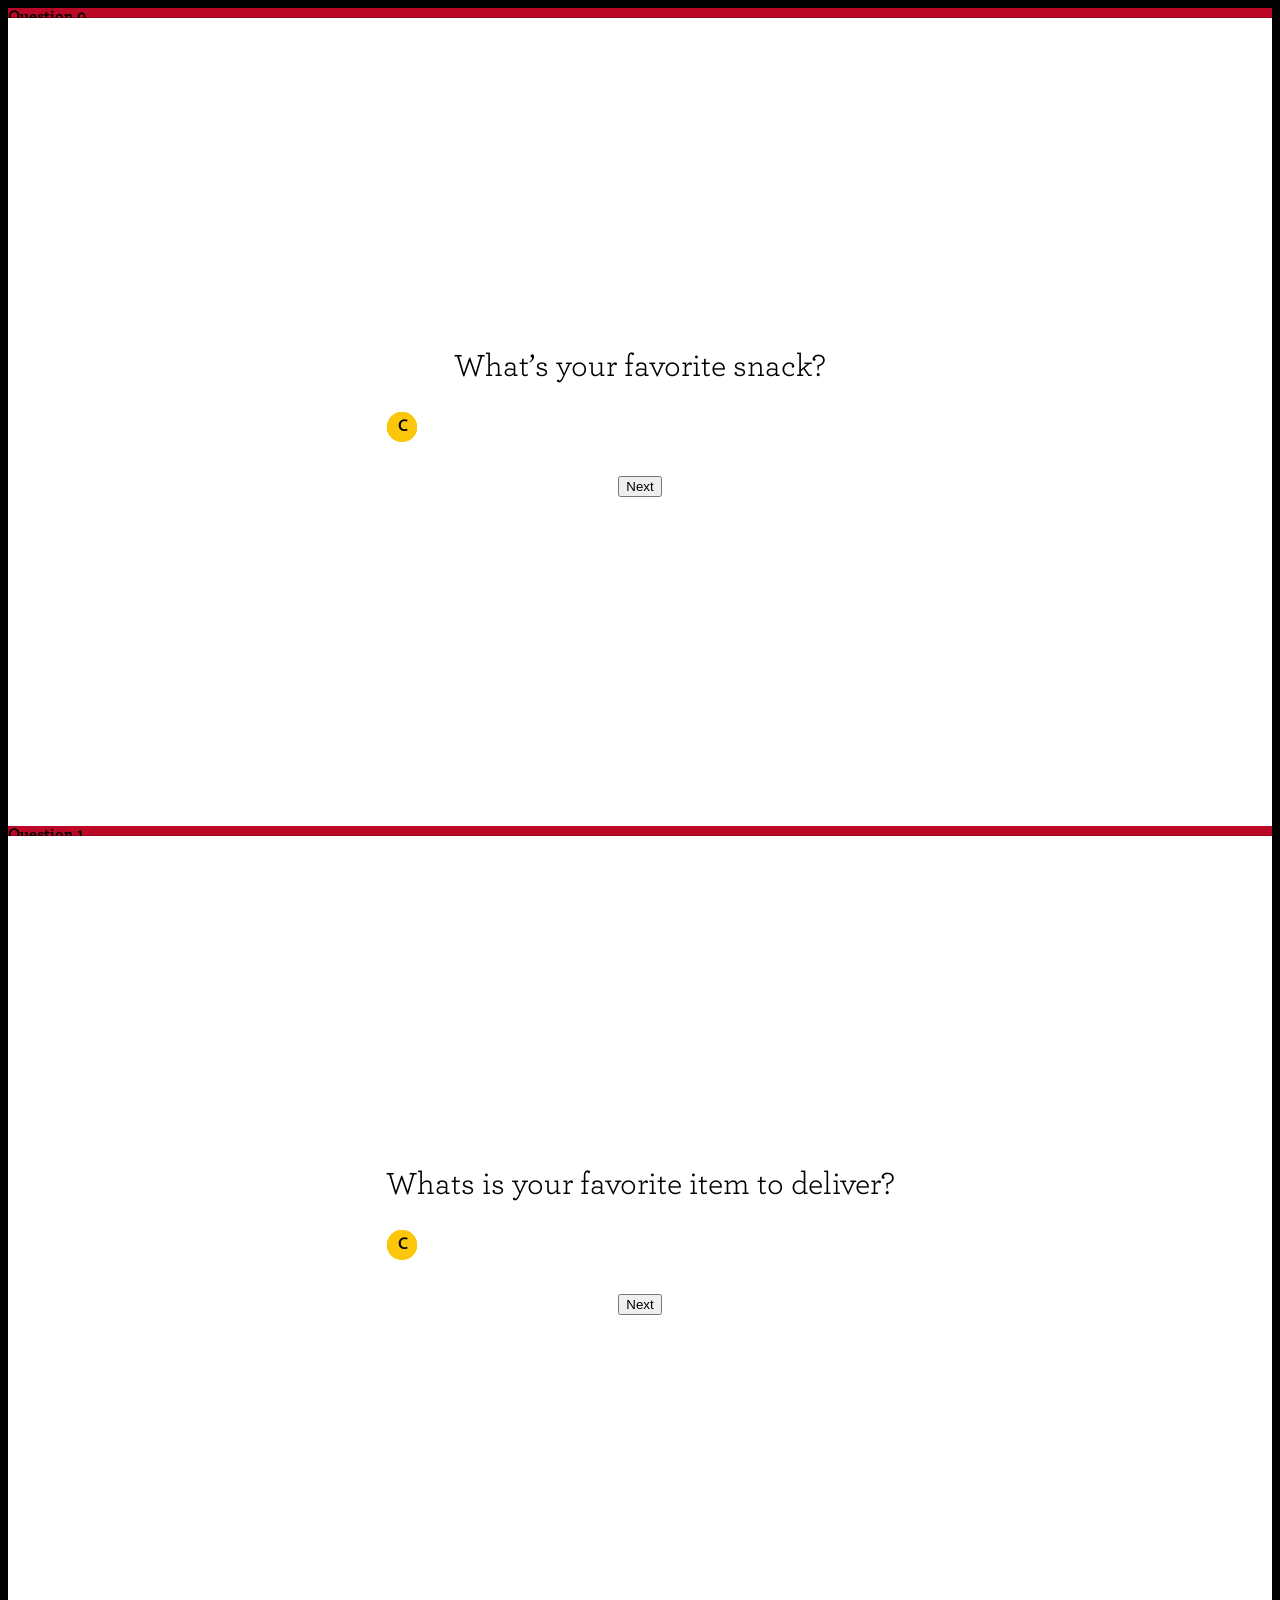
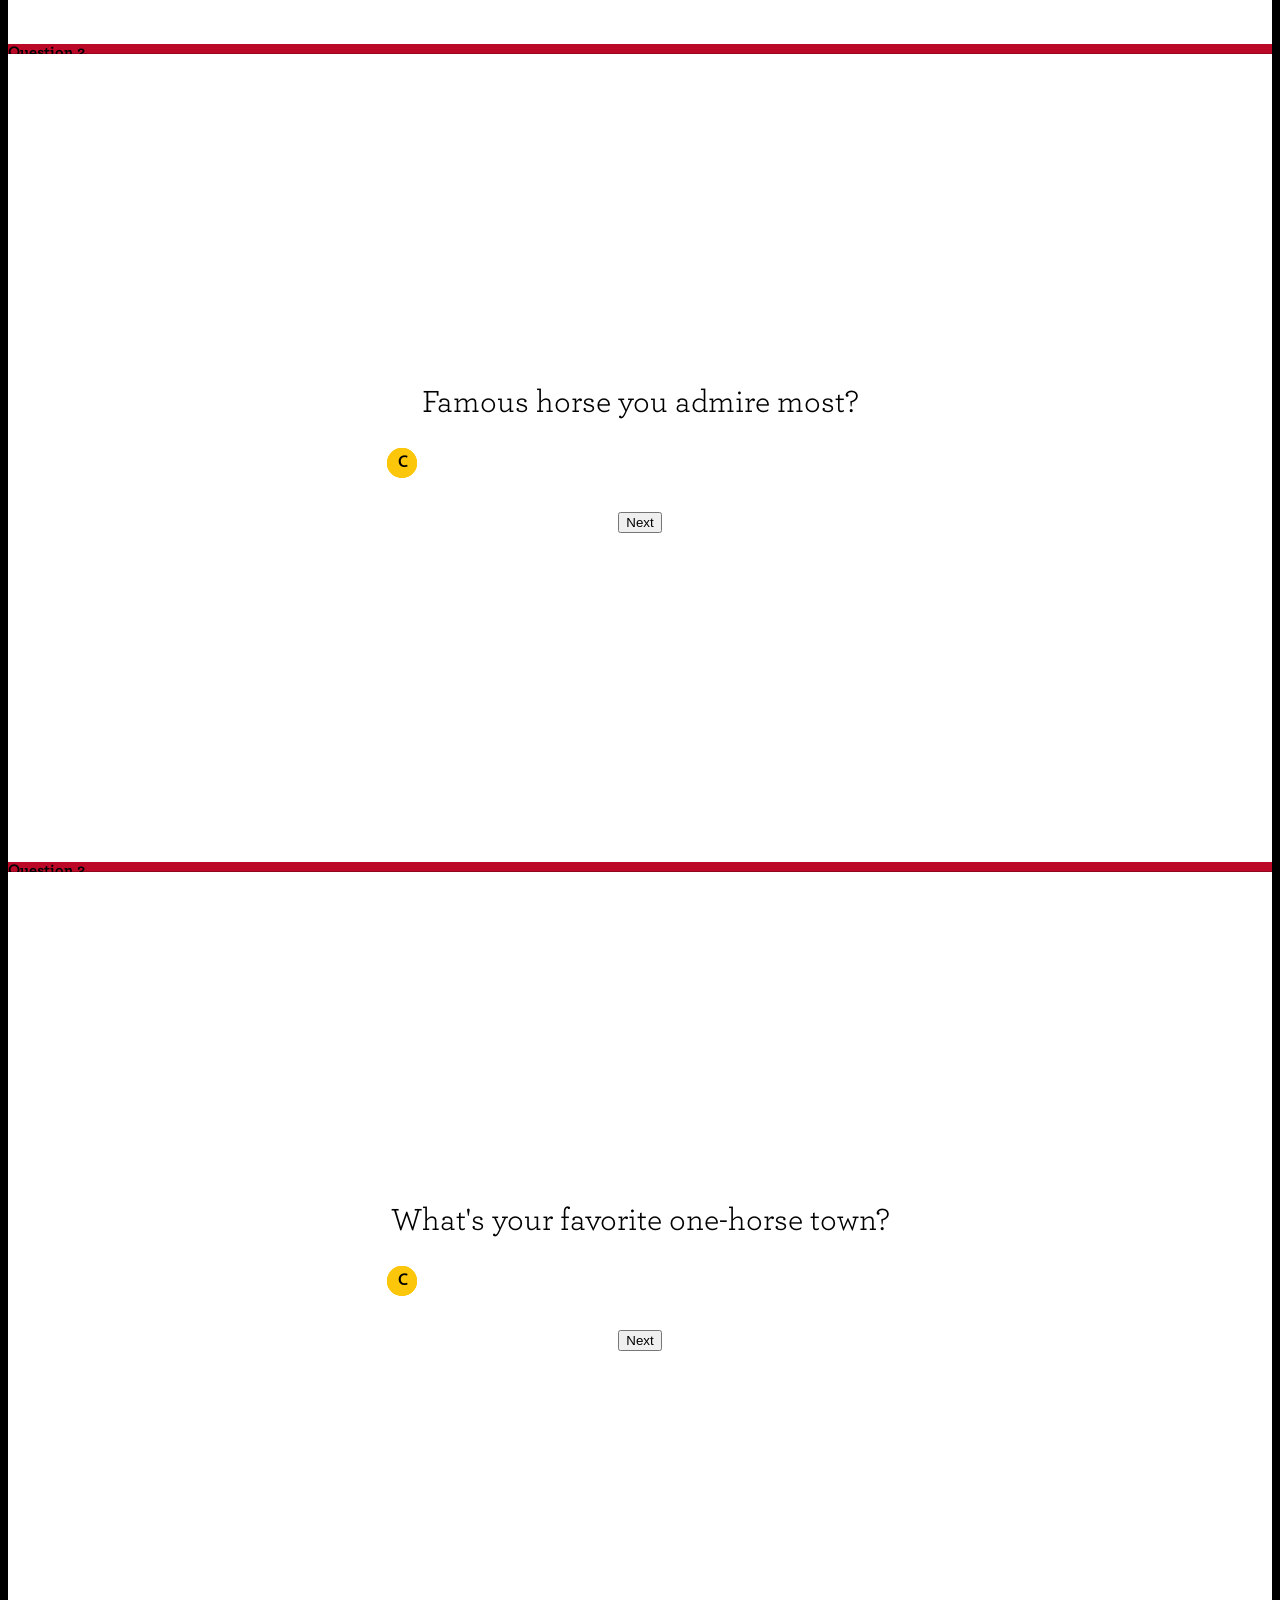
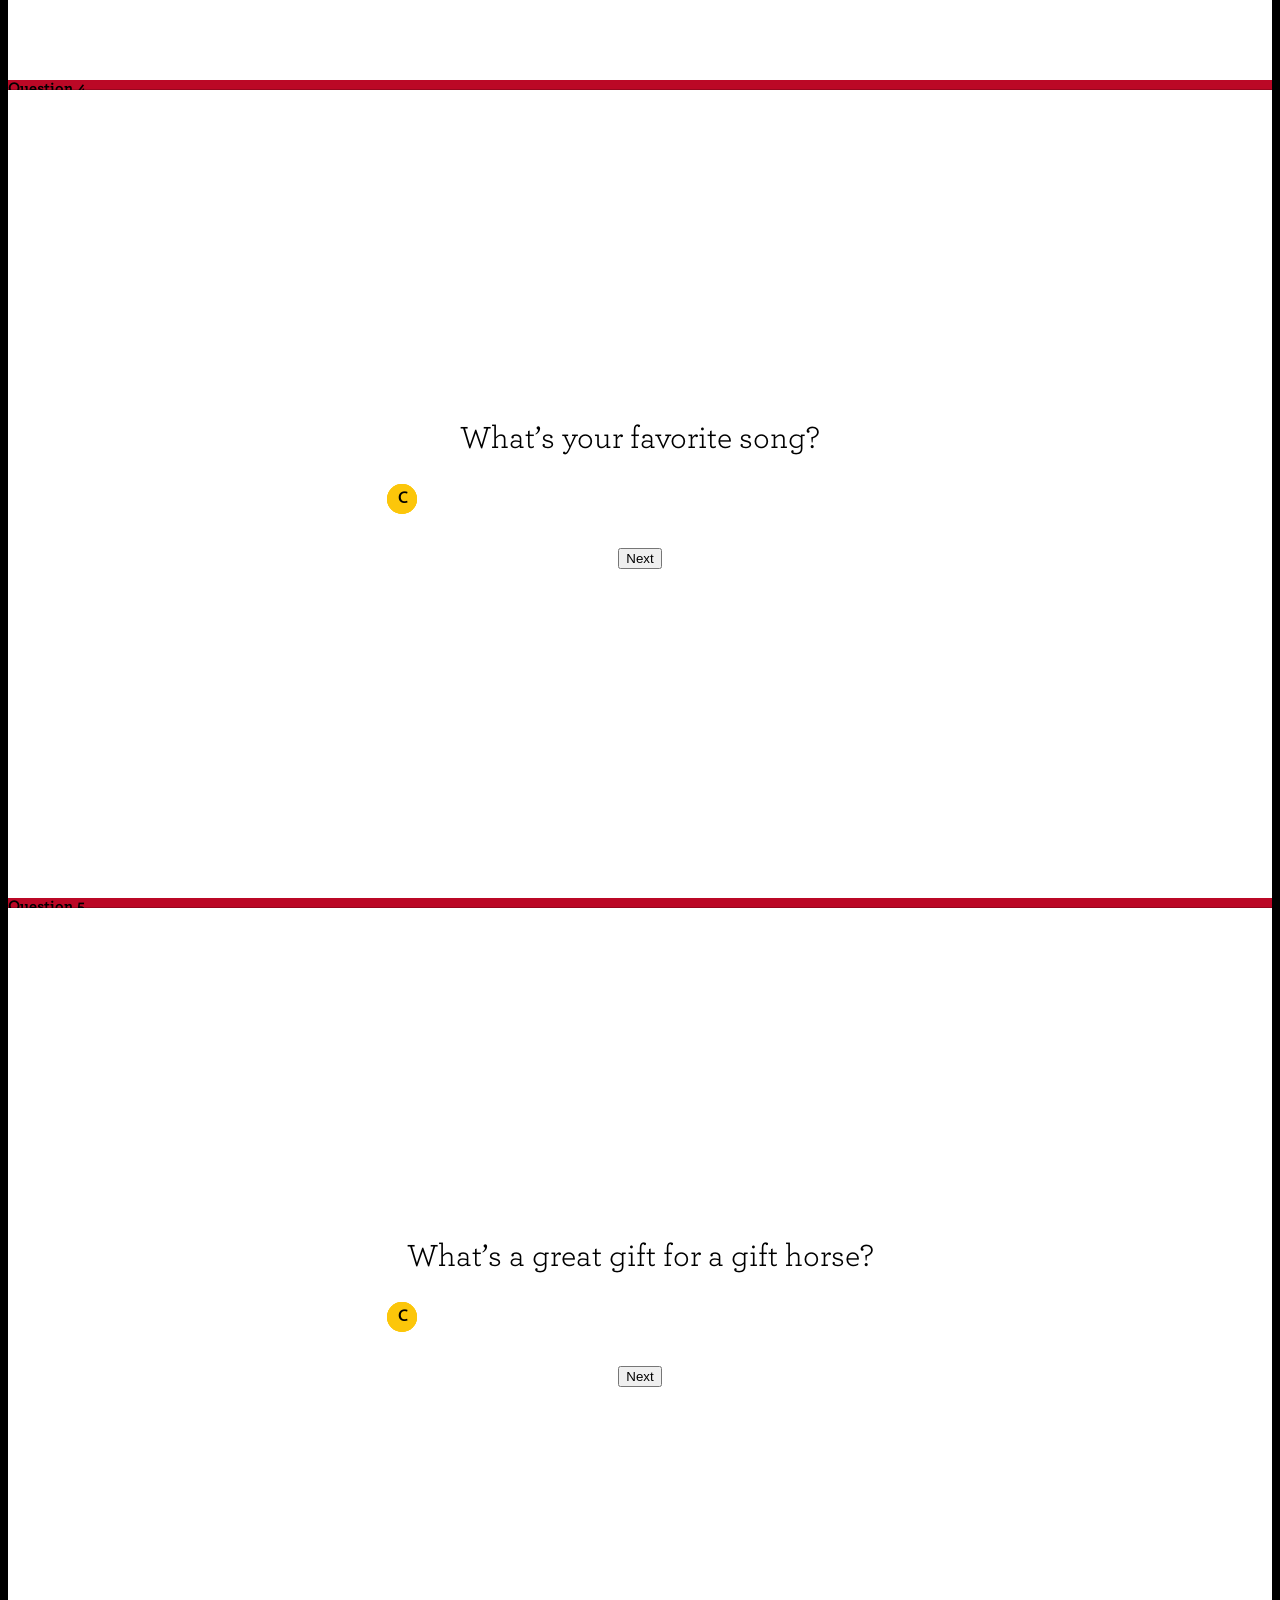
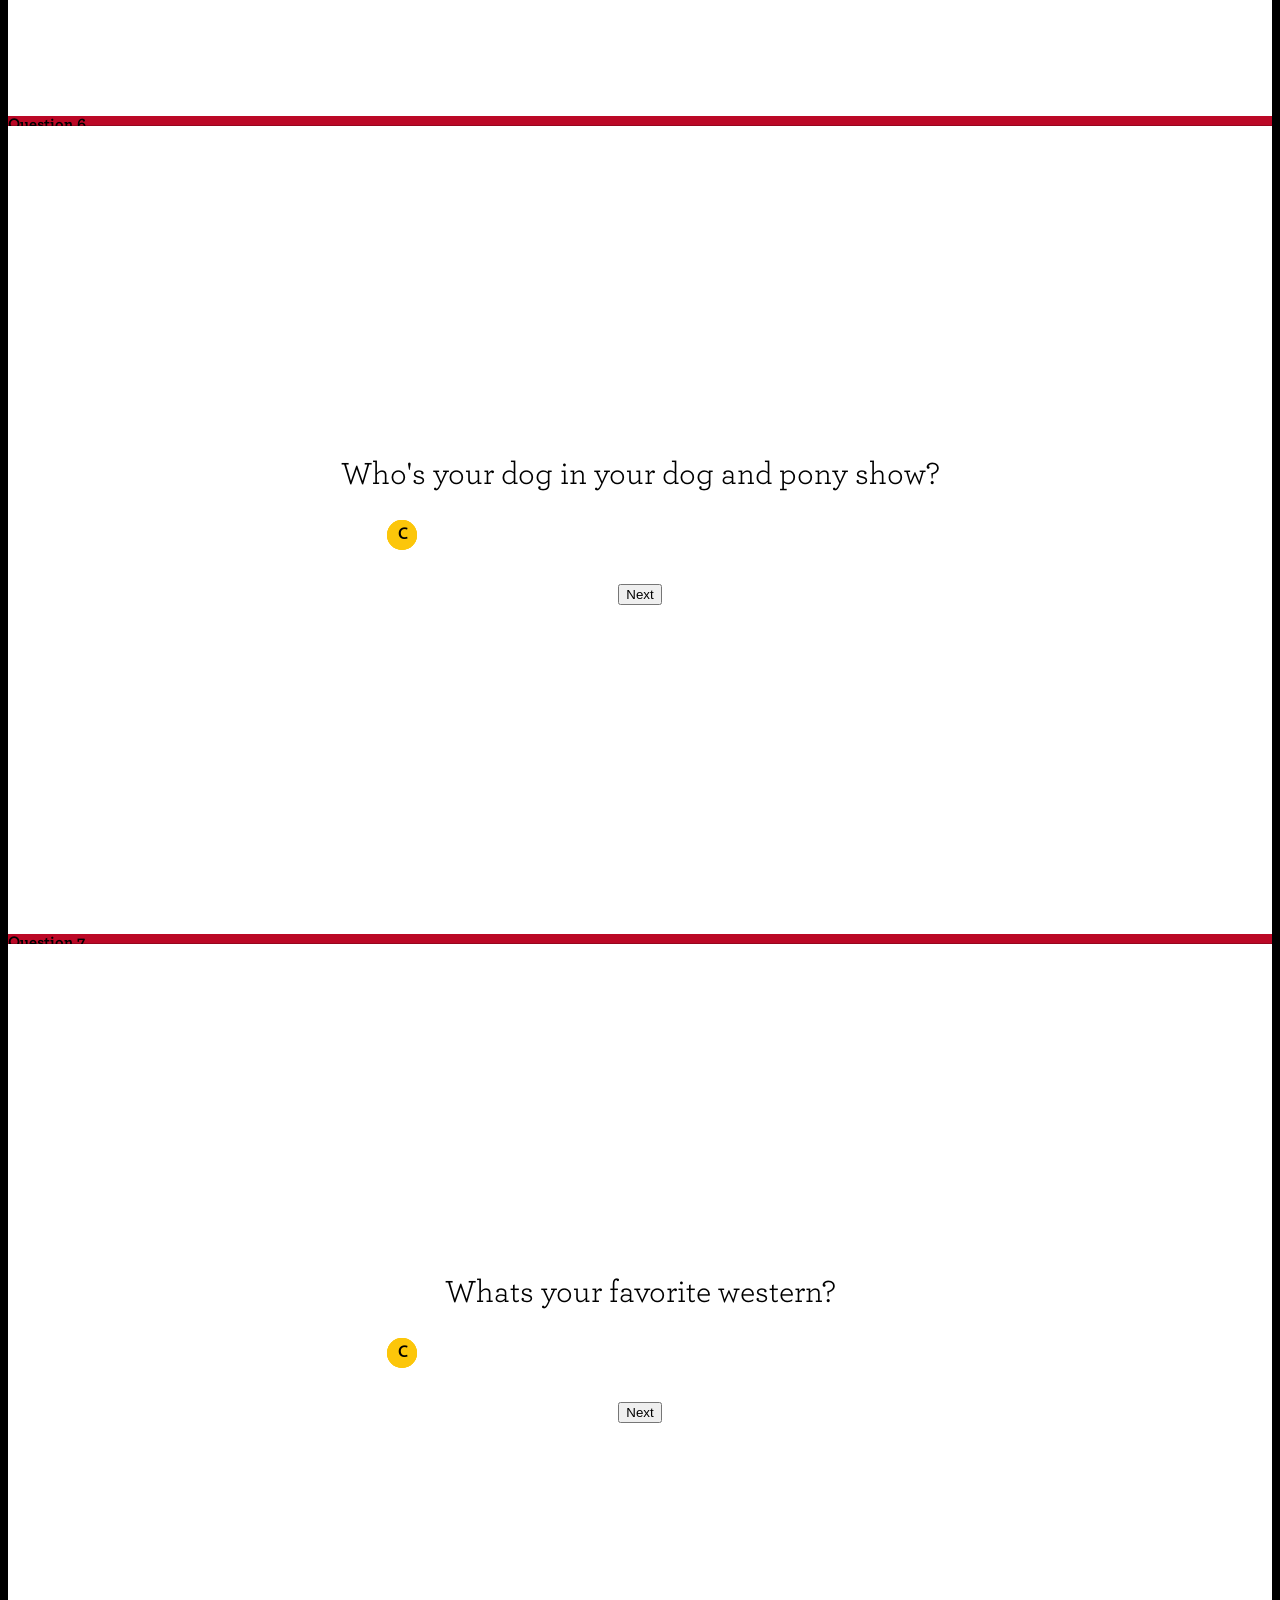
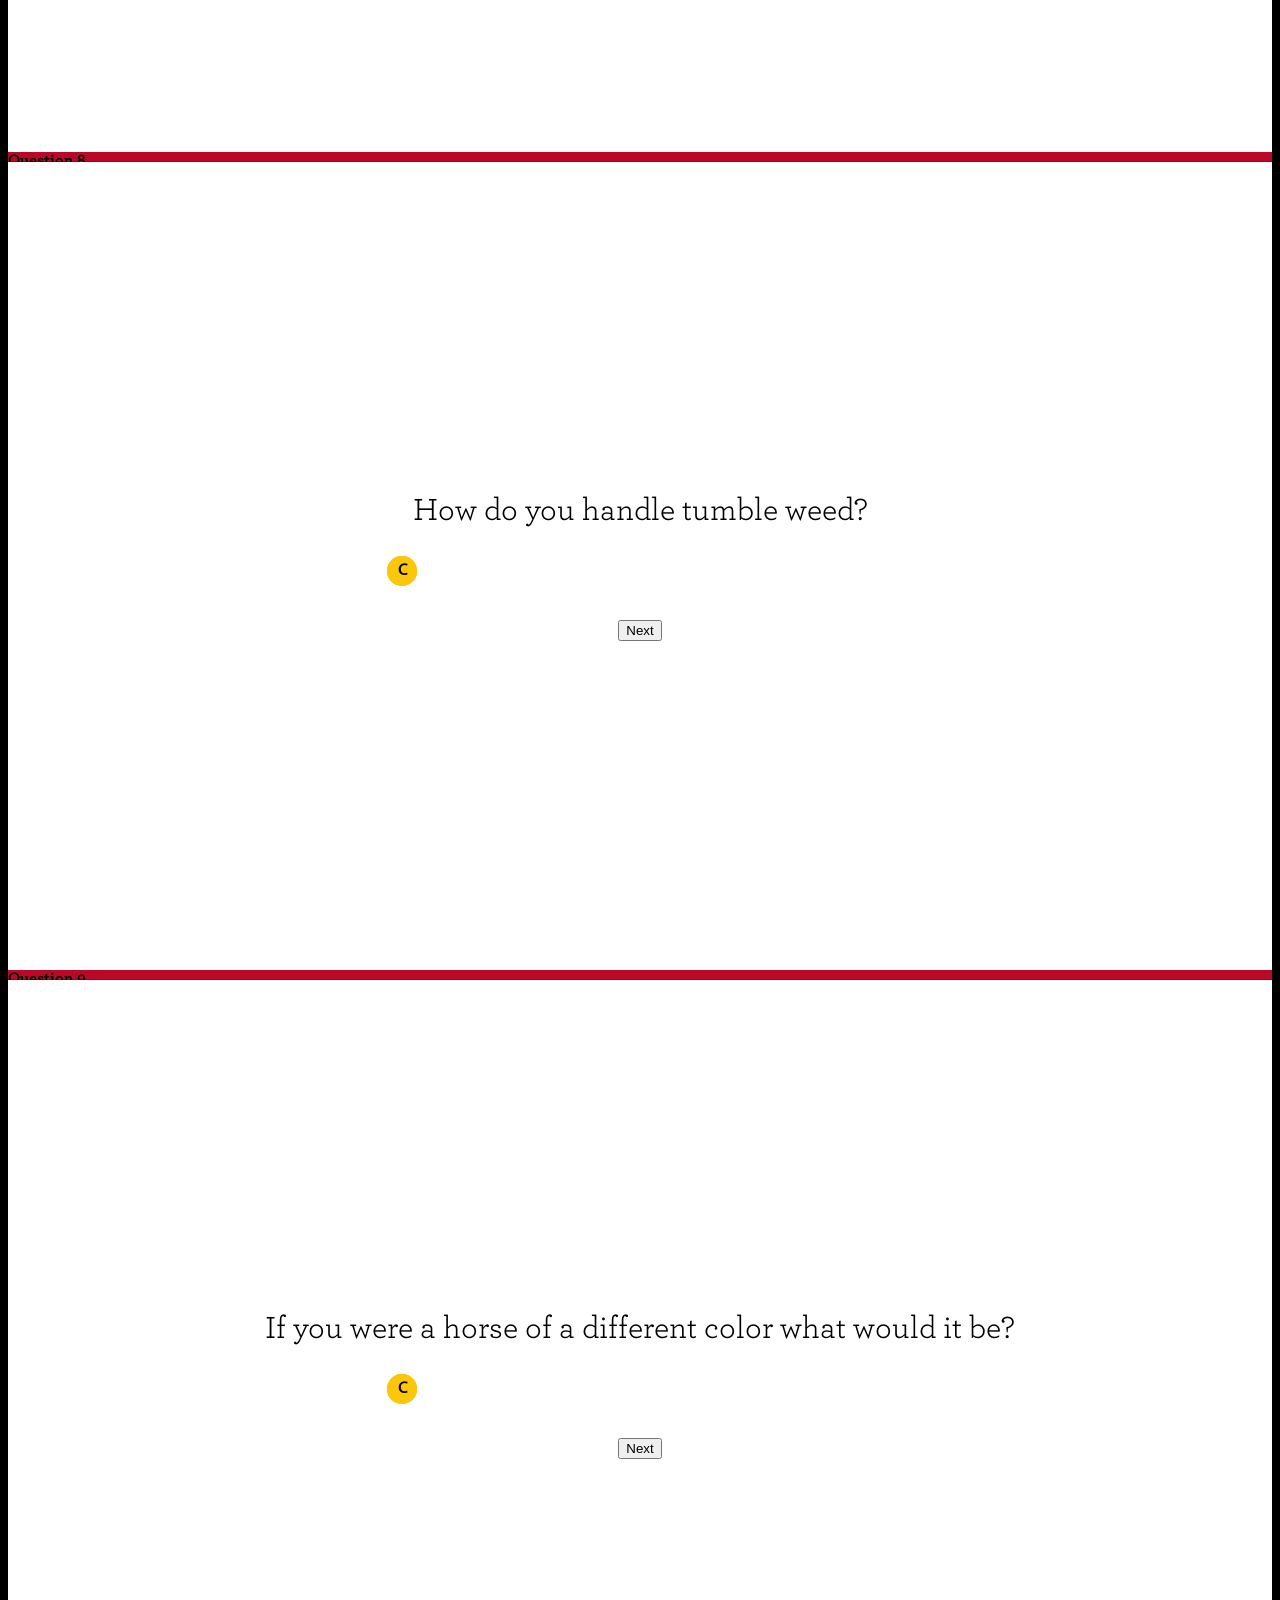
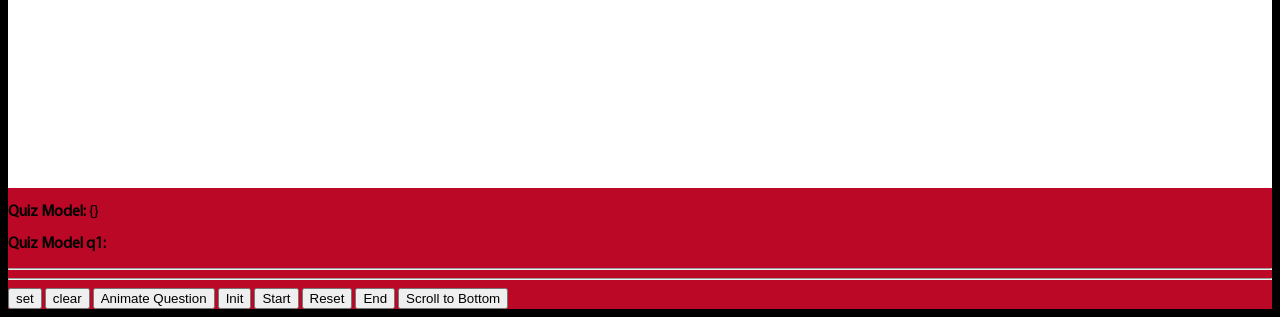
==== src/index.html @ 4809fbfc "initial commit" ====
<!DOCTYPE html>
<html data-ng-app="app">
<head lang="en">
    <meta charset="UTF-8">
    <title>Pony Quiz</title>
    <meta name="viewport" content="width=device-width, initial-scale=1, maximum-scale=1, minimum-scale=1, user-scalable=no" />

    <link rel="stylesheet" href="bower_components/bootstrap/dist/css/bootstrap.css">
    <!-- inject:css -->
    <link rel="stylesheet" href="app/content/css/app.css">
    <link rel="stylesheet" href="bower_components/animate.css/animate.css">
    <link rel="stylesheet" href="app/content/css/site.css">
    <!-- endinject -->
    <style>
    </style>
</head>
<body>



<div id="page-wrap" class="hfeed site">

    <div id="quiz" class="quiz">    

        <app-quiz></app-quiz>

    </div>

    <div class="container">    

        <pony-quiz></pony-quiz>

    </div>
</div>

    <script src="../build/vendor/jquery.js"></script>
    <!-- bower:js -->
    <script src="../build/vendor/bootstrap.js"></script>
    <script src="bower_components/lodash/lodash.js"></script>
    
    <script src="../build/vendor/angular.js"></script>
    
    <script src="http://ajax.googleapis.com/ajax/libs/angularjs/1.3.9/angular-animate.js"></script>
    <script src="../build/vendor/hotkeys.min.js"></script>
    

    <!-- endinject -->

    <!-- Begin: Source JS -->
    <!-- inject:js -->
    <script src="app.js"></script>
    <!-- endinject -->
    <!-- End: Source JS -->

</body>
</html>
---- src/app/content/css/app.css ----
body,
.sans-serif {
    font-family: 'myriad-pro', sans-serif
}

article {
    margin-top: 30px
}

h1,
h2,
h3,
h4,
h5,
blockquote,
.serif {
    font-family: 'Archer A', 'Archer B', serif;
}
 
img.winning-horse-icon {

}

.winning-horse-intro {
    text-transform: uppercase;
    font-family: 'Archer A', 'Archer B', serif;
    font-size: 38px;
    font-weight: 400;
    text-align: center;
    color: #ffffff;
    margin-top: 0;
    margin-bottom: 10px;

}                                   

.winning-horse-name {
    text-transform: uppercase;
    font-family: 'Archer A', 'Archer B', serif;
    font-size: 50px;
    font-weight: 700;
    text-align: center;
    color: #ffffff;
    margin-top: 0;
    margin-bottom: 45px;
}

.winning-horse-bio {
    font-family: 'myriad-pro', sans-serif;
    color: #fff;
    font-size: 18px;
    text-align: center;
    line-height: normal;
    margin-top: 0;
    margin-bottom: 35px;
}

.share-quiz-footer {
    height: 175px;
    width: 100%;
    background-color: #821861;
    padding-top: 40px;
    padding-bottom: 40px;
    margin-top:-10px;

        .btn-restart {
            background-color: #0095C8;
            font-family: 'myriad-pro', sans-serif;
            text-transform: uppercase;
            font-size: 18px;
            text-align: center;
            color: #fff;
            font-weight: 400;
        }
}


img {
    height: auto;
}

a.btn {
    font-family: 'myriad-pro', sans-serif;
    line-height: 1.42857143;
    padding: 5px 15px;
    height: auto;
    margin: 0;
}

.btn {
    margin: 0;
}

.btn:hover,
.btn:focus,
.btn.focus {
    color: #fff;
    text-decoration: none
}

.btn.btn-primary {
    background-color: #bb0826;
    border: 2px solid #fff;
    border-radius: 5px
}

.btn.city-guide-btn {
    border: none;
    font-size: 16px;
    padding: 10px 15px
}

.btn.city-guide-btn:hover {
    background-color: rgba(68, 70, 74, 0.9);
    color: #fff
}

@media screen and (min-width: 992px) {
    .btn.city-guide-btn {
        padding: 15px 20px;
        font-size: 20px
    }
}

.btn.city-guide-btn.lite {
    font-weight: normal !important
}

.offsite:after {
    display: inline-block;
    content: "";
    width: 16px;
    height: 16px;
    background: url("../img/icon-offsite-blue.svg") center center no-repeat;
    margin-left: 5px
}

.dont-break-out {
    overflow-wrap: break-word;
    word-wrap: break-word;
    -ms-word-break: break-all;
    word-break: break-all;
    word-break: break-word;
    -ms-hyphens: auto;
    -moz-hyphens: auto;
    -webkit-hyphens: auto;
    hyphens: auto
}

.margin-top {
    margin-top: 15px
}

.quiz-bar {
    background-color: #fcc60a;
    display: none
}

.quiz-bar .or {
    margin-left: 5px;
    margin-right: 5px
}

@media screen and (min-width: 768px) {
    .quiz-bar {
        display: block;
    }
}

.quiz-bar.activist {
    background-color: #00698c
}

.quiz-bar.activist .quiz-btn-copy h2 {
    color: #fff
}

.quiz-bar.activist p {
    margin-bottom: 0
}

.quiz-bar.activist .or {
    color: #fff
}

.quiz-bar.activist .quiz-btn-cta .show-results {
    background-color: transparent
}

.quiz-bar.activist .quiz-btn-cta .take-quiz {
    background-color: #fff;
    color: #00698c
}

.quiz-bar.creative {
    background-color: #007337
}

.quiz-bar.creative .quiz-btn-copy h2 {
    color: #fff
}

.quiz-bar.creative p {
    margin-bottom: 0
}

.quiz-bar.creative .or {
    color: #fff
}

.quiz-bar.creative .quiz-btn-cta .show-results {
    background-color: transparent
}

.quiz-bar.creative .quiz-btn-cta .take-quiz {
    background-color: #fff;
    color: #007337
}

.quiz-bar.thinker {
    background-color: #CE4C00
}

.quiz-bar.thinker .quiz-btn-copy h2 {
    color: #fff
}

.quiz-bar.thinker p {
    margin-bottom: 0
}

.quiz-bar.thinker .or {
    color: #fff
}

.quiz-bar.thinker .quiz-btn-cta .show-results {
    background-color: transparent
}

.quiz-bar.thinker .quiz-btn-cta .take-quiz {
    background-color: #fff;
    color: #CE4C00
}

.quiz-bar.risk-taker {
    background-color: #ae2573
}

.quiz-bar.risk-taker .quiz-btn-copy h2 {
    color: #fff
}

.quiz-bar.risk-taker p {
    margin-bottom: 0
}

.quiz-bar.risk-taker .or {
    color: #fff
}

.quiz-bar.risk-taker .quiz-btn-cta .show-results {
    background-color: transparent
}

.quiz-bar.risk-taker .quiz-btn-cta .take-quiz {
    background-color: #fff;
    color: #ae2573
}

.quiz-btn-copy,
.quiz-btn-right {
    padding-left: 15px;
    padding-right: 15px;
    position: relative;
    min-height: 1px
}

@media screen and (min-width: 768px) {
    .quiz-btn-copy,
    .quiz-btn-right {
        float: left;
        width: auto
    }
}

.quiz-btn-right {
    text-align: right
}

@media screen and (min-width: 768px) {
    .quiz-btn-right {
        float: right
    }
}

.quiz-btn-copy h2 {
    font-size: 18px;
    line-height: 18px;
    font-weight: normal;
    color: #bb0826;
    margin: 10px 0;
    text-align: center;
    font-family: 'Myriad Pro', 'Arial', sans-serif
}

@media screen and (min-width: 768px) {
    .quiz-btn-copy h2 {
        text-align: left;
        margin-top: 20px
    }
}

@media screen and (min-width: 992px) {
    .quiz-btn-copy h2 {
        font-size: 22px;
        line-height: 35px;
        margin-top: 10px
    }
}

.quiz-bar .quiz-btn-right .quiz-btn-cta {
    height: 36px;
    padding-top: 0;
    display: block
}

@media screen and (min-width: 768px) {
    .quiz-bar .quiz-btn-right .quiz-btn-cta {
        margin-top: 12px;
        margin-bottom: 8px;
        padding-top: 4px
    }
}

.quiz-bar .quiz-btn-right .quiz-btn-cta.btn:active,
.quiz-bar .quiz-btn-right .quiz-btn-cta.btn.active {
    box-shadow: none !important
}

.quiz-bar .quiz-btn-right .quiz-btn-cta a {
    height: 30px;
    margin-top: 12px;
    font-size: 15px;
    padding: 8px 20px 6px 20px;
    background-color: #bb0826;
    color: #ffffff;
    font-weight: 400;
    border: 2px solid #ffffff;
    font-family: 'Myriad Pro', 'Arial', sans-serif;
    border-radius: 6px;
    margin-top: 0;
    margin-bottom: 15px
}

.quiz-bar .quiz-btn-right .quiz-btn-cta a:hover {
    color: #ffffff;
    background-color: #bb0826
}

.quiz-bar.thinker .quiz-btn-cta a:hover,
.quiz-bar.creative .quiz-btn-cta a:hover,
.quiz-bar.risk-taker .quiz-btn-cta a:hover,
.quiz-bar.activist .quiz-btn-cta a:hover {
    color: #000000;
    background-color: #fcc60a
}

.dropdown-toggle span.caret::before {
    content: "\f107"
}

.dropdown-toggle span.caret {
    display: inline-block;
    font: normal normal normal 14px/1 FontAwesome;
    font-size: inherit;
    text-rendering: auto;
    -webkit-font-smoothing: antialiased;
    -moz-osx-font-smoothing: grayscale;
    font-size: 24px;
    line-height: 0;
    margin-left: 2px;
    margin-right: 10px;
    position: relative;
    top: -3px;
    font-weight: 100;
    border: none
}

.admin-bar header.sticky {
    margin-top: 30px
}

.navbar-bright {
    z-index: 1;
    width: 100%;
    border: none;
    border-bottom: 1px solid rgba(0, 0, 0, 0.125);
    margin-bottom: 0;
    border-radius: 0
}

@media screen and (min-width: 768px) {
    .navbar-bright {
        height: 82px
    }
}

.navbar-bright ul li,
.navbar-bright ol li {
    margin: 0
}

.navbar-bright .dropdown-menu {
    min-width: 250px;
    color: #bb0826;
    padding: 0;
    right: 0;
    left: auto
}

@media screen and (min-width: 768px) {
    .navbar-bright .dropdown-menu {
        background-color: rgba(255, 255, 255, 0.8)
    }
}

.navbar-bright .dropdown-menu li a {
    background-color: rgba(200, 200, 200, 0.5);
    font-size: 16px;
    padding: 15px !important
}

@media screen and (min-width: 768px) {
    .navbar-bright .dropdown-menu li a {
        background-color: transparent
    }
}

.navbar-bright .dropdown-menu .input-group {
    width: 100%
}

.navbar-bright .dropdown-menu .input-group .form-control {
    border: none
}

.navbar-bright .dropdown-menu .btn {
    height: 34px;
    margin: 0;
    padding: 8px 9px;
    background-color: #bb0826
}

.navbar-bright .dropdown-menu .btn:hover {
    background-color: #CF0729;
    margin: 0
}

@media screen and (min-width: 768px) {
    .navbar-bright a {
        background-color: rgba(255, 255, 255, 0.8);
        background: none
    }
}

@media screen and (min-width: 768px) {
    .navbar-bright .active a,
    .navbar-bright .current-menu-parent a.dropdown-toggle {
        background-color: #F0F0F0
    }
}

.navbar-bright a.navbar-brand {
    background: none;
    height: auto
}

.navbar-bright .input-group-btn:last-child .btn,
.navbar-bright .input-group-btn:last-child .btn-group {
    margin-left: -1px;
    height: 34px;
    margin: 0
}

.navbar-bright .navbar-toggle {
    border: 1px solid rgba(0, 0, 0, 0.125)
}

.navbar-bright .navbar-toggle .icon-bar {
    background-color: #bb0826
}

.navbar-bright .navbar-collapse {
    position: relative;
    text-align: right;
    background-color: rgba(225, 225, 225, 0.5)
}

@media screen and (min-width: 768px) {
    .navbar-bright .navbar-collapse {
        background-color: transparent;
        position: static
    }
}

.navbar-bright .navbar-collapse .navbar-nav {
    margin: 0 -15px 0 -15px
}

@media screen and (min-width: 768px) {
    .navbar-bright .navbar-collapse .navbar-nav {
        margin: 0
    }
}

@media screen and (min-width: 768px) {
    .navbar-bright .navbar-nav>li .active a {
        background-color: #F0F0F0
    }
    .navbar-bright .navbar-nav>li.open>a {
        background-color: #F0F0F0
    }
    .navbar-bright .navbar-nav>li.open>a:hover,
    .navbar-bright .navbar-nav>li.open>a:focus,
    .navbar-bright .navbar-nav>li.open>a:active {
        background-color: #F0F0F0
    }
}

.navbar-bright .navbar-nav>li a {
    padding-top: 15px;
    padding-bottom: 15px;
    color: #bb0826;
    font-weight: 400;
    text-transform: uppercase;
    padding-left: 20px;
    padding-right: 20px
}

.navbar-bright .navbar-nav>li a:hover,
.navbar-bright .navbar-nav>li a:focus,
.navbar-bright .navbar-nav>li a:active {
    background-color: #F0F0F0;
    color: #bb0826
}

@media screen and (min-width: 768px) {
    .navbar-bright .navbar-nav>li a {
        padding-top: 30px;
        padding-bottom: 31px
    }
}

@media screen and (min-width: 992px) {
    .navbar-bright .navbar-nav>li a {
        padding-left: 25px;
        padding-right: 25px
    }
}

.navbar-bright ul li {
    box-shadow: 0 -1px 0 rgba(0, 0, 0, 0.125);
    text-align: center
}

@media screen and (min-width: 768px) {
    .navbar-bright ul li {
        border-left: 1px solid rgba(0, 0, 0, 0.25);
        box-shadow: none
    }
}

.navbar-bright .navbar-brand {
    padding: 5px 0 0 10px
}

@media screen and (min-width: 768px) {
    .navbar-bright .navbar-brand {
        padding: 10px 0 0 15px
    }
}

.navbar-bright .navbar-brand img {
    width: 150px;
    margin-top: 10px
}

@media screen and (min-width: 768px) {
    .navbar-bright .navbar-brand img {
        width: auto;
        width: 292px;
        margin-top: 0
    }
}

.navbar-bright .dropdown-toggle i.fa-angle-down {
    font-size: 24px;
    line-height: 7px;
    margin-left: 5px;
    position: relative;
    top: 2px;
    font-weight: 100
}

@media screen and (min-width: 768px) {
    .navbar-bright .navbar-topics {
        padding-right: 0
    }
}

.home .navbar-bright {
    background-color: rgba(255, 255, 255, 0.85);
    z-index: 2
}

.menu-padding {
    padding-top: 51px
}

@media screen and (min-width: 768px) {
    .menu-padding {
        padding-top: 82px
    }
}

.sticky {
    position: fixed;
    top: 0;
    background-color: rgba(255, 255, 255, 0.85);
    z-index: 300 !important
}

.sticky .dropdown-menu {
    background-color: rgba(255, 255, 255, 0.85)
}

@media screen and (min-width: 768px) {
    .sticky a {
        background: none
    }
}

.sticky a.navbar-brand {
    background: none
}

.sticky .navbar-nav>li.open>a {
    background-color: #F0F0F0
}

.sticky .navbar-nav>li.open>a:hover,
.sticky .navbar-nav>li.open>a:focus,
.sticky .navbar-nav>li.open>a:active {
    background-color: #F0F0F0
}

.sticky .navbar-nav>li a:hover,
.sticky .navbar-nav>li a:focus,
.sticky .navbar-nav>li a:active {
    background-color: #F0F0F0
}

.navbar-bright .navbar-panel {
    margin-bottom: 0;
    background-color: transparent;
    border: 0;
    border-radius: 0;
    box-shadow: none
}

.navbar-logo-mobile-wrapper {
    background-color: #bb0826;
    width: 100%;
    text-align: center
}

@media screen and (min-width: 768px) {
    .navbar-logo-mobile-wrapper {
        display: none
    }
}

.navbar-logo-mobile {
    display: inline-block;
    margin-top: 14px;
    margin-bottom: 14px
}

@media screen and (min-width: 768px) {
    .navbar-logo-mobile {
        display: none
    }
}

.navbar-bright .navbar-quiz-toggle {
    border: 0;
    padding: 0;
    height: 34px;
    width: 34px;
    background: url("../img/icon-question-mark.svg") center center no-repeat
}

@media screen and (min-width: 768px) {
    .navbar-bright .navbar-quiz {
        display: none !important
    }
}

.navbar-quiz-text p {
    margin: 0;
    background-color: #fcc60a;
    padding: 1em 0;
    font-size: 18px
}

.risk-taker .navbar-quiz-toggle {
    background-image: url("../img/archetypes/risk-taker-color-sm-branded.svg")
}

.risk-taker .navbar-quiz p {
    background-color: #ae2573;
    color: #fff
}

.creative .navbar-quiz-toggle {
    background-image: url("../img/archetypes/creative-color-sm-branded.svg")
}

.creative .navbar-quiz p {
    background-color: #007337;
    color: #fff
}

.activist .navbar-quiz-toggle {
    background-image: url("../img/archetypes/activist-color-sm-branded.svg")
}

.activist .navbar-quiz p {
    background-color: #00698c;
    color: #fff
}

.thinker .navbar-quiz-toggle {
    background-image: url("../img/archetypes/thinker-color-sm-branded.svg")
}

.thinker .navbar-quiz p {
    background-color: #CE4C00;
    color: #fff
}

.footer-bar {
    z-index: 1;
    background-color: #C0C0C0;
    width: 100%;
    border: none;
    margin-bottom: 0;
    min-height: 65px
}

.footer-bar .footer-logo {
    margin: 0
}

.footer-bar .navbar-brand {
    display: inline-block;
    width: 100%;
    text-align: center;
    margin: 0 auto;
    margin-top: 13px;
    float: none;
    padding: 0
}

@media screen and (min-width: 768px) {
    .footer-bar .navbar-brand {
        margin: 15px auto
    }
}

.footer-bar .navbar-brand img {
    margin-top: 10px;
    text-align: center;
    display: inline-block
}

@media screen and (min-width: 992px) {
    .footer-bar .navbar-brand {
        width: auto;
        text-align: left;
        float: left;
        margin: 12px 0 0
    }
}

.footer-bar ul li,
.footer-bar ol li {
    margin: 0
}

.footer-bar .dropdown-menu {
    min-width: 250px;
    padding-top: 0;
    padding-bottom: 0;
    background-color: #C0C0C0
}

.footer-bar .dropdown-menu li {
    border-left: none
}

@media screen and (min-width: 768px) {
    .footer-bar .dropdown-menu li {
        border-left: none
    }
}

.footer-bar .form-control {
    border: none
}

.footer-bar .input-group-btn:last-child .btn,
.footer-bar .input-group-btn:last-child .btn-group {
    margin-left: -1px;
    height: 34px;
    margin: 0;
    background-color: #bb0826
}

.footer-bar .input-group-btn:last-child .btn:hover {
    background-color: #CF0729
}

.footer-bar .input-group {
    width: 100%
}

.footer-bar .navbar-toggle {
    border: 1px solid #EB9B1B;
    margin-top: 15px
}

.footer-bar .navbar-toggle .icon-bar {
    background-color: #bb0826
}

.footer-bar .navbar-collapse {
    top: 0;
    position: relative;
    float: left;
    width: 70%;
    padding-left: 0
}

@media screen and (min-width: 992px) {
    .footer-bar .navbar-collapse {
        width: 55%;
        padding-left: 15px
    }
}

.footer-bar .navbar-collapse .navbar-nav {
    margin: 0 -15px 7.5px -15px
}

@media screen and (min-width: 768px) {
    .footer-bar .navbar-collapse .navbar-nav {
        margin: 0
    }
}

.footer-bar .navbar-nav>li.open>a {
    background-color: #D8D8D8
}

.footer-bar .navbar-nav>li.open>a:hover,
.footer-bar .navbar-nav>li.open>a:focus,
.footer-bar .navbar-nav>li.open>a:active {
    background-color: #D8D8D8
}

.footer-bar .navbar-nav>li a {
    padding-top: 22px;
    padding-bottom: 22px;
    color: #bb0826;
    font-weight: 400;
    text-transform: uppercase;
    padding-left: 25px;
    padding-right: 25px
}

.footer-bar .navbar-nav>li a:hover,
.footer-bar .navbar-nav>li a:focus,
.footer-bar .navbar-nav>li a:active {
    background-color: #D8D8D8
}

.footer-bar ul li {
    border-left: 1px solid #bb0826
}

.footer-bar .dropdown-toggle i.fa-angle-down {
    font-size: 24px;
    line-height: 7px;
    margin-left: 5px;
    position: relative;
    top: 2px;
    font-weight: 100
}

.footer-bar .quiz-btn-copy {
    font-size: 18px;
    color: #44464A;
    font-weight: normal;
    text-align: center;
    margin: 0;
    line-height: 20px;
    margin-bottom: 10px
}

@media screen and (min-width: 992px) {
    .footer-bar .quiz-btn-copy {
        display: inline-block;
        margin-bottom: none;
        text-align: right;
        line-height: 38px
    }
}

.footer-bar .quiz-padding {
    padding-left: 0
}

.footer-bar .quiz-btn-cta {
    margin-bottom: 20px
}

@media screen and (min-width: 992px) {
    .footer-bar .quiz-btn-cta {
        margin-left: 10px;
        margin-bottom: 0
    }
}

.footer-bar .quiz-btn-cta:hover {
    color: #ffffff;
    background-color: #CF0729
}

.footer-bar .footer-quiz {
    margin: 0;
    float: none;
    text-align: center;
    padding-top: 0
}

@media screen and (min-width: 992px) {
    .footer-bar .footer-quiz {
        margin-top: 13px;
        text-align: right;
        float: right;
        border: none
    }
}

.footer-bar .footer-quiz .quiz-btn-copy {
    float: none
}

.footer-legal {
    background-color: #DFDFDF;
    padding: 30px 0
}

.footer-legal p {
    line-height: 16px;
    font-size: 13px;
    margin-bottom: 10px
}

.footer-legal ul {
    margin-top: 0
}

.footer-legal ul li {
    font-size: 13px;
    margin: 0
}

.city-guide article {
    margin-top: 0
}

.city-guide .city-guide-header {
    min-height: 480px;
    background-size: cover;
    background-position-x: right;
    position: relative
}

@media screen and (min-width: 992px) {
    .city-guide .city-guide-header {
        background-position-x: center
    }
}

.city-guide .city-guide-header .header-content {
    position: absolute;
    top: 0;
    left: 0;
    bottom: 55px;
    margin: 0;
    padding: 15px;
    text-align: left;
    background: rgba(68, 70, 74, 0.7);
    width: 100%
}

@media screen and (min-width: 768px) {
    .city-guide .city-guide-header .header-content {
        text-align: left;
        margin-left: 0;
        margin-right: 0;
        max-width: 50%
    }
}

@media screen and (min-width: 992px) {
    .city-guide .city-guide-header .header-content {
        background-color: transparent;
        padding: 40px 0 80px 0;
        text-align: left;
        position: relative;
        margin-left: 0;
        margin-right: 0
    }
}

@media screen and (min-width: 1200px) {
    .city-guide .city-guide-header .header-content {
        margin-left: 0;
        margin-right: 0
    }
}

.city-guide .city-guide-header h1 {
    margin: 0 0 18px 0;
    font-size: 48px;
    line-height: 48px;
    font-weight: bold;
    color: #fff
}

.city-guide .city-guide-header h1 span {
    font-size: 24px;
    line-height: 36px;
    display: block;
    text-transform: uppercase
}

@media screen and (min-width: 992px) {
    .city-guide .city-guide-header h1 {
        font-size: 64px;
        line-height: 64px;
        font-weight: normal;
        color: #44464A
    }
}

@media screen and (min-width: 1200px) {
    .city-guide .city-guide-header h1 {
        font-size: 70px;
        line-height: 70px;
        font-weight: normal
    }
}

.city-guide .city-guide-header p {
    font-family: "Archer A", "Archer B", serif;
    font-size: 18px;
    font-weight: 500;
    color: #fff;
    margin-bottom: 0
}

@media screen and (min-width: 768px) {
    .city-guide .city-guide-header p {
        margin-bottom: 20px
    }
}

@media screen and (min-width: 992px) {
    .city-guide .city-guide-header p {
        color: #44464A
    }
}

@media screen and (min-width: 1200px) {
    .city-guide .city-guide-header p {
        font-size: 24px
    }
}

.city-guide .city-guide-header .cta-buttons {
    float: left;
    margin-bottom: 20px;
    width: auto
}

.city-guide .city-guide-header .cta-buttons .btn-primary {
    font-weight: bold;
    color: #fff;
    margin: 0;
    background-color: #bb0826
}

.city-guide .city-guide-header .cta-buttons .btn-primary:hover {
    color: #000;
    background-color: #fcc60a
}

.city-guide .cta-container.container {
    width: 100%;
    padding: 10px 20px 20px
}

.city-guide .local-perspective-header {
    text-align: center;
    background-color: #bb0826;
    margin-bottom: 0
}

@media screen and (min-width: 992px) {
    .city-guide .local-perspective-header {
        margin-bottom: 30px
    }
}

.city-guide .local-perspective-header h2 {
    font-size: 36px;
    line-height: 36px;
    color: #fff;
    margin-bottom: 12px
}

@media screen and (min-width: 992px) {
    .city-guide .local-perspective-header h2 {
        font-size: 48px;
        line-height: 48px
    }
}

@media screen and (min-width: 1200px) {
    .city-guide .local-perspective-header h2 {
        font-size: 64px;
        line-height: 64px
    }
}

.city-guide .local-perspective-header p {
    margin-bottom: 18px;
    color: #fff;
    font-size: 21px
}

@media screen and (min-width: 992px) {
    .city-guide .local-perspective-header p {
        font-size: 28px;
        line-height: 28px
    }
}

.city-guide .local-perspective-header .cta-copy {
    float: none;
    font-size: 28px;
    font-family: "Archer A", "Archer B", serif;
    font-weight: normal;
    margin: 0 auto
}

.city-guide .local-perspective-header .cta-buttons {
    float: none;
    display: inline-block;
    margin-top: 0
}

.city-guide .local-perspective-header .cta-buttons .btn-primary {
    color: #bb0826;
    font-weight: bold;
    background-color: #fff;
    float: none;
    margin: 5px
}

.city-guide .local-perspective-header .cta-buttons .btn-primary:hover {
    background-color: #fcc60a
}

@media screen and (min-width: 768px) {
    .city-guide .local-perspective-header .cta-buttons .btn-primary {
        margin: 15px
    }
}

.city-guide .perspective-divider {
    display: none;
    width: 100%;
    height: 40px;
    background-color: #bb0826;
    font-family: "Archer A", "Archer B", serif;
    font-weight: 600;
    font-size: 18px;
    color: #fff;
    text-align: center;
    line-height: 40px
}

.city-guide .perspective-divider:nth-of-type(3) {
    display: block
}

.city-guide .perspective-archetype {
    text-align: center;
    border-bottom: 1px solid #d7d3c7
}

.city-guide .perspective-archetype .icon-archetype {
    width: 60px;
    height: auto;
    display: block;
    margin: 0 auto 10px
}

.city-guide .perspective-archetype .icon-archetype img {
    vertical-align: top;
    width: 100%
}

@media screen and (min-width: 992px) {
    .city-guide .perspective-archetype .icon-archetype {
        display: inline-block;
        margin: 0;
        width: 40px
    }
}

.city-guide .perspective-archetype h2 {
    font-size: 36px
}

@media screen and (min-width: 992px) {
    .city-guide .perspective-archetype h2 {
        font-size: 48px;
        font-weight: normal
    }
}

.city-guide .perspective-archetype p {
    font-size: 18px;
    font-weight: 500;
    color: #8f908f
}

@media screen and (min-width: 992px) {
    .city-guide .perspective-archetype p {
        font-size: 28px
    }
}

@media screen and (min-width: 1200px) {
    .city-guide .perspective-archetype p {
        font-size: 30px;
        line-height: 30px;
        font-weight: 100
    }
}

.city-guide .content-container h3 {
    font-family: "myriad-pro", Arial, Helvetica, sans-serif;
    font-weight: bold;
    font-size: 24px;
    line-height: 28px;
    margin: 0 0 6px 0
}

.city-guide .content-container h3:nth-of-type(1) {
    clear: none
}

.city-guide .content-container h3:nth-of-type(2) {
    clear: both
}

.video-container {
    margin-bottom: 20px
}

.image-block-image-container {
    text-align: center
}

.content-container h3:nth-of-type(1) {
    clear: both
}

.homepage-dek {
    text-align: center;
    color: #bb0826;
    font-weight: 500
}

.intro-dek {
    max-width: 1000px;
    margin-bottom: 30px;
    margin-top: 30px
}

.packery-container {
    position: relative
}

.packery-grid {
    margin: 0 auto;
    padding: 0 15px;
    max-width: 720px;
    -webkit-transition: opacity 0.25s ease-in-out;
    transition: opacity 0.25s ease-in-out
}

@media screen and (min-width: 768px) {
    .packery-grid {
        opacity: 0;
        padding: 0
    }
}

@media screen and (min-width: 992px) {
    .packery-grid {
        max-width: 940px
    }
}

@media screen and (min-width: 1200px) {
    .packery-grid {
        max-width: 1140px
    }
}

.packery-grid .item {
    width: 100%;
    margin-bottom: 20px;
    overflow: hidden;
    position: relative
}

.packery-grid .item:hover img {
    opacity: .7
}

@media screen and (min-width: 768px) {
    .packery-grid .item {
        margin-bottom: 5px;
        width: 352px
    }
}

@media screen and (min-width: 992px) {
    .packery-grid .item {
        width: 303.333333333px
    }
}

@media screen and (min-width: 1200px) {
    .packery-grid .item {
        width: 32.3%
    }
}

.packery-grid .item img {
    width: 48%;
    float: left;
    margin-right: 15px;
    border-radius: 3px;
    -webkit-transition: opacity 0.25s ease-in-out;
    transition: opacity 0.25s ease-in-out
}

@media screen and (min-width: 768px) {
    .packery-grid .item img {
        margin-right: 0;
        width: 100%;
        float: none
    }
}

.packery-grid .item .rec-cat {
    color: #bb0826;
    text-transform: uppercase;
    color: #bb0826;
    font-size: 14px;
    font-weight: normal;
    line-height: 1;
    margin-top: 5px
}

@media screen and (min-width: 768px) {
    .packery-grid .item .rec-cat {
        line-height: 18px;
        float: right
    }
}

.packery-grid .item.video img,
.packery-grid .item.city-guide img {
    width: 100%;
    float: none;
    margin: 0
}

@media screen and (min-width: 992px) {
    .packery-grid .item.video,
    .packery-grid .item.city-guide {
        width: 621.666666666px
    }
}

@media screen and (min-width: 1200px) {
    .packery-grid .item.video,
    .packery-grid .item.city-guide {
        width: 65.91%
    }
}

.packery-grid .item.video .packery-grid-link,
.packery-grid .item.city-guide .packery-grid-link,
.packery-grid .item.image .packery-grid-link {
    display: inline-block;
    position: relative;
    width: 100%
}

.packery-grid .item.video .city-guide-overlay,
.packery-grid .item.city-guide .city-guide-overlay,
.packery-grid .item.image .city-guide-overlay {
    position: absolute;
    top: 0;
    right: 0;
    bottom: 0;
    width: 100%;
    background-color: rgba(0, 0, 0, 0.4);
    text-align: center;
    border-radius: 3px
}

.packery-grid .item.video .city-guide-overlay div,
.packery-grid .item.city-guide .city-guide-overlay div,
.packery-grid .item.image .city-guide-overlay div {
    width: 100%;
    position: absolute;
    top: 50%;
    -webkit-transform: translateY(-50%);
    -ms-transform: translateY(-50%);
    transform: translateY(-50%)
}

.packery-grid .item.video .city-guide-overlay img,
.packery-grid .item.city-guide .city-guide-overlay img,
.packery-grid .item.image .city-guide-overlay img {
    width: 25%;
    margin: 0 auto;
    position: relative;
    display: block;
    float: none
}

.packery-grid .item.video .city-guide-overlay h3,
.packery-grid .item.city-guide .city-guide-overlay h3,
.packery-grid .item.image .city-guide-overlay h3 {
    color: #fff;
    font-weight: 100;
    font-size: 36px;
    line-height: 36px;
    margin-bottom: 0;
    margin-top: 10px
}

@media screen and (min-width: 768px) {
    .packery-grid .item.video .city-guide-overlay h3,
    .packery-grid .item.city-guide .city-guide-overlay h3,
    .packery-grid .item.image .city-guide-overlay h3 {
        font-size: 48px
    }
}

@media screen and (min-width: 992px) {
    .packery-grid .item.video .city-guide-overlay h3,
    .packery-grid .item.city-guide .city-guide-overlay h3,
    .packery-grid .item.image .city-guide-overlay h3 {
        font-size: 64px;
        line-height: 64px
    }
}

.packery-grid .item.video .city-guide-overlay h4,
.packery-grid .item.city-guide .city-guide-overlay h4,
.packery-grid .item.image .city-guide-overlay h4 {
    font-family: "myriad-pro", Arial, Helvetica, sans-serif;
    font-size: 19px;
    font-weight: 100;
    color: #fff;
    margin-top: 5px;
    text-transform: uppercase
}

@media screen and (min-width: 768px) {
    .packery-grid .item.video .city-guide-overlay h4,
    .packery-grid .item.city-guide .city-guide-overlay h4,
    .packery-grid .item.image .city-guide-overlay h4 {
        font-size: 24px;
        margin-top: 15px
    }
}

.packery-grid .item.aside {
    background: #fcc60a;
    color: #000;
    font-family: "Archer A", "Archer B", serif;
    padding: 15px 45px 15px 15px;
    font-size: 22px;
    line-height: 1.125;
    -webkit-transition: background-color 200ms ease-in-out;
    transition: background-color 200ms ease-in-out;
    border-radius: 3px
}

@media screen and (min-width: 768px) {
    .packery-grid .item.aside {
        font-size: 24px
    }
}

.packery-grid .item.aside:hover {
    background: #bb0826;
    color: #fcc60a;
    cursor: pointer
}

.packery-grid .item.aside:hover a {
    color: #fff
}

.packery-grid .item.aside:hover .aside-icon .arrow-right {
    fill: #fff
}

@media screen and (min-width: 992px) {
    .packery-grid .item.aside {
        height: 209px;
        overflow: hidden
    }
}

@media screen and (min-width: 1200px) {
    .packery-grid .item.aside {
        height: 245px
    }
}

.packery-grid .item.aside a {
    color: #000;
    font-weight: 500;
    -webkit-transition: color 200ms ease-in;
    transition: color 200ms ease-in
}

@media screen and (min-width: 992px) {
    .packery-grid .item.aside a {
        position: absolute;
        top: 0;
        left: 0;
        right: 0;
        bottom: 0;
        padding: 15px
    }
}

.packery-grid .item.aside a:hover {
    color: #fff
}

.packery-grid img {
    width: 100%;
    height: auto
}

.aside-icon {
    position: absolute;
    display: block;
    width: 24px;
    height: 24px;
    top: auto;
    right: 15px;
    bottom: 10px
}

@media screen and (min-width: 992px) {
    .aside-icon {
        bottom: 15px
    }
}

.aside-icon .arrow-right {
    fill: #000;
    -webkit-transition: fill 0.25s ease-in-out;
    transition: fill 0.25s ease-in-out
}

.packery-grid-title {
    margin: 0;
    line-height: 1.125
}

.packery-grid-title a {
    font-weight: bold
}

@media screen and (min-width: 768px) {
    .packery-grid-title {
        margin-top: 5px;
        line-height: 1;
        font-weight: normal;
        max-width: 75%;
        float: left;
        height: 33px;
        overflow: hidden
    }
    .packery-grid-title a {
        font-weight: normal
    }
}

.item.city-guide img,
.item.video img,
.item.image img {
    width: 100%
}

@media screen and (min-width: 992px) {
    .item.city-guide .item-image-crop,
    .item.video .item-image-crop,
    .item.image .item-image-crop {
        height: 400px
    }
}

@media screen and (min-width: 1200px) {
    .item.city-guide .item-image-crop,
    .item.video .item-image-crop,
    .item.image .item-image-crop {
        height: auto
    }
}

@media screen and (min-width: 992px) {
    .item.city-guide .item-image-crop img,
    .item.video .item-image-crop img,
    .item.image .item-image-crop img {
        height: 100%;
        width: auto
    }
}

@media screen and (min-width: 1200px) {
    .item.city-guide .item-image-crop img,
    .item.video .item-image-crop img,
    .item.image .item-image-crop img {
        height: auto;
        width: 100%
    }
}

.item.city-guide .packery-grid-title,
.item.video .packery-grid-title,
.item.image .packery-grid-title {
    float: left;
    width: 60%
}

.item.city-guide .rec-cat,
.item.video .rec-cat,
.item.image .rec-cat {
    float: right;
    text-align: right;
    width: 40%;
    margin-top: 5px
}

.packery-grid-category {
    font-size: 12px;
    font-weight: normal;
    text-transform: uppercase;
    color: #bb0826;
    float: right
}

.packery-grid-link,
.packery-grid-text-link {
    font-weight: normal;
    color: #44464A
}

@media screen and (min-width: 768px) {
    .category .packery-grid .item,
    .tag .packery-grid .item {
        width: 352.5px
    }
}

@media screen and (min-width: 992px) {
    .category .packery-grid .item,
    .tag .packery-grid .item {
        width: 462.5px
    }
}

@media screen and (min-width: 1200px) {
    .category .packery-grid .item,
    .tag .packery-grid .item {
        width: 562.5px
    }
}

.category-city-guide .packery-grid .item {
    width: 100%
}

@media screen and (min-width: 768px) {
    .category-city-guide .packery-grid .item {
        width: 49%
    }
}

.page-template-template-quiz-results .packery-grid {
    margin-top: 15px
}

.load-more.btn {
    left: 50%;
    position: relative;
    padding: 15px 20px;
    font-weight: 700;
    font-size: 16px;
    margin-left: -56px
}

.packery-loading {
    width: 110px;
    height: 110px;
    background: url("../img/icon-loading.svg") no-repeat center center;
    position: absolute;
    bottom: 50px;
    left: 50%;
    margin-left: -55px;
    display: none
}

@media screen and (min-width: 768px) {
    .packery-loading {
        bottom: 100px
    }
}

.packery-grid.packed {
    opacity: 1
}

.packery-grid.loading {
    opacity: .5
}

.packery-grid.loading+.packery-loading {
    display: block
}

.quiz {
    background-color: #BB0826
}

.quiz .panel-group {
    margin: 0
}

.quiz .panel {
    border: 0;
    border-radius: 0
}

.quiz .panel-body {
    padding: 0;
    background-color: #BB0826;
    position: relative;
    display: table;
    width: 100%
}

.quiz .active .panel-body {
    box-shadow: inset 0 -1px 0 rgba(0, 0, 0, 0.1)
}

.quiz .panel-heading {
    border-radius: 0;
    padding: 0;
    border: 0;
    height: 5px;
    position: relative;
    background-color: #BB0826;
    -webkit-transition: background-color 0.5s;
    transition: background-color 0.5s;
    box-shadow: inset 0 -1px 0 rgba(0, 0, 0, 0.2)
}

@media screen and (min-width: 768px) {
    .quiz .panel-heading {
        height: 10px
    }
}

.quiz .active .panel-heading {
    height: 0
}

.quiz .panel-title a {
    position: absolute;
    top: 0;
    right: 0;
    bottom: 0;
    left: 0
}

.quiz .panel-heading:focus {
    background-color: #FCC60A
}

.quiz .panel-title:focus {
    background-color: green
}

.quiz .progress-indicators {
    position: absolute;
    top: 50%;
    text-align: center;
    right: 5px
}

.quiz .progress-indicators .progress-button:first-child {
    margin-top: 0
}

@media screen and (min-width: 768px) {
    .quiz .progress-indicators {
        right: 15px
    }
}

.quiz .progress-button {
    display: block;
    margin: 10px auto;
    width: 5px;
    height: 5px;
    background-color: #fff;
    border-radius: 50px;
    opacity: .25;
    -webkit-transition: opacity 0.5s;
    transition: opacity 0.5s
}

@media screen and (min-width: 768px) {
    .quiz .progress-button {
        width: 10px;
        height: 10px
    }
}

.quiz .progress-button.active {
    width: 10px;
    height: 10px;
    margin: 5px auto;
    opacity: 1;
    pointer-events: none
}

@media screen and (min-width: 768px) {
    .quiz .progress-button.active {
        width: 15px;
        height: 15px
    }
}

.quiz .progress-button.answered {
    background-color: #FCC60A
}

.quiz .responses {
    width: 100%;
    margin: 0 auto;
    max-width: 500px;
    position: relative
}

.quiz .responses-label {
    font-size: 16px;
    font-weight: normal;
    padding-left: 40px;
    color: #fff;
    line-height: 1.125
}

@media screen and (min-width: 768px) {
    .quiz .responses-label {
        font-size: 18px;
        padding-left: 50px
    }
}

.quiz #question-0 .panel-body {
    background-color: #fff
}

.quiz #question-0 .quiz-title {
    color: #000;
    font-size: 24px;
    max-width: 960px;
    margin: 20px auto 30px auto
}

@media screen and (min-width: 768px) {
    .quiz #question-0 .quiz-title {
        margin: 20px auto;
        font-size: 32px
    }
}

.quiz #question-0 .quiz-skip .quiz-skip-icon {
    color: #BB0826
}

.quiz #question-0 .button .responses-label {
    background: #BB0826;
    color: #fff
}

.quiz input[type="radio"] {
    border: 0;
    clip: rect(0 0 0 0);
    height: 1px;
    width: 1px;
    margin: -1px;
    padding: 0;
    overflow: hidden;
    -webkit-appearance: none;
    visibility: hidden;
    display: none
}

.quiz .traditional .filler,
.quiz .linear .filler {
    text-align: center;
    color: #000;
    line-height: 30px;
    font-weight: bold;
    display: block;
    width: 30px;
    height: 30px;
    background-color: #FCC60A;
    border-radius: 50%;
    position: absolute;
    left: -3px;
    top: -3px;
    cursor: pointer
}

.quiz .traditional input[type="radio"]:checked+.filler,
.quiz .linear input[type="radio"]:checked+.filler {
    background-color: #fff;
    color: #BB0826
}

.quiz .traditional .response-group-0 .filler:before {
    content: "A"
}

.quiz .traditional .response-group-1 .filler:before {
    content: "B"
}

.quiz .traditional .response-group-2 .filler:before {
    content: "C"
}

.quiz .traditional .response-group-3 .filler:before {
    content: "D"
}

.quiz .traditional .response-group-4 .filler:before {
    content: "E"
}

.quiz .traditional .response-group-5 .filler:before {
    content: "F"
}

.quiz .traditional .response-group-6 .filler:before {
    content: "G"
}

.quiz .linear .filler {
    content: "";
    background-color: #BB0826;
    border: 2px solid #FCC60A;
    width: 28px;
    height: 28px;
    left: 3px;
    top: -2px
}

@media screen and (min-width: 992px) {
    .quiz .linear .filler {
        top: -7px;
        left: 50%;
        margin-left: -14px
    }
}

.quiz .linear .responses:before {
    content: "";
    display: block;
    position: absolute;
    border-left: 2px solid #FCC60A;
    top: 10px;
    bottom: 10px;
    left: 16px
}

@media screen and (min-width: 992px) {
    .quiz .linear .responses:before {
        bottom: auto;
        top: 16px;
        right: 10%;
        left: 10%;
        border-left: none;
        border-top: 2px solid #FCC60A
    }
}

@media screen and (min-width: 992px) {
    .quiz .linear .responses {
        max-width: 960px
    }
}

.quiz .linear .form-group {
    margin-bottom: 7px
}

@media screen and (min-width: 992px) {
    .quiz .linear .form-group {
        width: 20%;
        float: left;
        text-align: center
    }
}

@media screen and (min-width: 992px) {
    .quiz .linear .responses-label {
        padding-left: 0;
        padding-top: 30px
    }
}

.quiz .linear .radio {
    margin-top: 20px;
    margin-bottom: 20px
}

@media screen and (min-width: 992px) {
    .quiz .linear .radio {
        margin-top: 10px;
        margin-bottom: 10px
    }
}

.quiz .grid .filler {
    content: "";
    display: block;
    position: absolute;
    top: 0;
    right: 0;
    bottom: 0;
    left: 0;
    z-index: 1
}

.quiz .grid .radio,
.quiz .grid input[type="radio"] {
    position: static
}

.quiz .grid .radio {
    margin: 0
}

.quiz .grid .filler {
    position: absolute;
    top: 0;
    right: 0;
    bottom: 0;
    left: 0;
    z-index: 1
}

.quiz .grid input[type="radio"]:checked+.filler {
    background-color: rgba(0, 0, 0, 0.15)
}

@media screen and (min-width: 992px) {
    .quiz .grid .responses {
        max-width: 960px
    }
}

.quiz .grid .form-group {
    float: left;
    width: 50%;
    text-align: center;
    position: relative;
    margin: 0;
    height: 6em;
    padding: .5em;
    overflow: hidden
}

@media screen and (min-width: 992px) {
    .quiz .grid .form-group {
        height: 7em;
        padding: 2em
    }
}

.quiz .grid .responses-label {
    padding: 0
}

.quiz .grid .response-group-0 {
    border-right: 1px solid #FCC60A;
    border-bottom: 1px solid #FCC60A
}

.quiz .grid .response-group-1 {
    border-bottom: 1px solid #FCC60A
}

.quiz .grid .response-group-2 {
    border-right: 1px solid #FCC60A
}

@media screen and (min-width: 992px) {
    .quiz .image .responses {
        max-width: 960px;
        text-align: center
    }
}

.quiz .image .response-image {
    padding: .25em;
    width: 50px;
    position: relative;
    z-index: 5;
    margin-right: 10px;
    float: left;
    pointer-events: none
}

@media screen and (min-width: 992px) {
    .quiz .image .response-image {
        float: none;
        width: 100px;
        height: auto;
        margin: -10px auto 5px auto
    }
}

.quiz .image .form-group {
    margin-bottom: 0;
    position: relative;
    padding: .25em
}

@media screen and (min-width: 992px) {
    .quiz .image .form-group {
        text-align: center;
        width: 24.5%;
        padding: 1em;
        display: inline-block;
        vertical-align: top
    }
}

.quiz .image .responses-label {
    padding: 0;
    display: inline-block
}

@media screen and (min-width: 992px) {
    .quiz .image .response-text {
        display: block
    }
}

.quiz .image .radio {
    margin-top: 0px;
    margin-bottom: 0px
}

@media screen and (min-width: 992px) {
    .quiz .image .radio {
        width: 100%;
        max-width: 100%
    }
}

.quiz .image .filler {
    position: absolute;
    top: 0;
    right: 0;
    left: 0;
    bottom: 0;
    z-index: 1
}

.quiz .image .radio,
.quiz .image input[type="radio"] {
    position: static
}

.quiz .image input[type="radio"]:checked+.filler {
    background-color: rgba(0, 0, 0, 0.15)
}

.quiz .button .responses {
    text-align: center
}

@media screen and (min-width: 992px) {
    .quiz .button .responses {
        max-width: 960px
    }
}

@media screen and (min-width: 992px) {
    .quiz .button .form-group {
        width: 24.5%;
        padding: 1em;
        display: inline-block;
        vertical-align: middle
    }
}

.quiz .button .responses-label {
    padding: 1em;
    width: 100%;
    background-color: #fff;
    color: #BB0826;
    cursor: pointer
}

.quiz .panel-group .panel+.panel {
    margin: 0
}

.quiz .panel-group .panel-heading+.panel-collapse>.panel-body,
.quiz .panel-group .panel-heading+.panel-collapse>.list-group {
    border: 0
}

.close-1 .panel-heading {
    background-color: #b40724
}

.close-2 .panel-heading {
    background-color: #ae0723
}

.close-3 .panel-heading {
    background-color: #a80722
}

.close-4 .panel-heading {
    background-color: #a20621
}

.close-5 .panel-heading {
    background-color: #9d0620
}

.close-6 .panel-heading {
    background-color: #97061e
}

.close-7 .panel-heading {
    background-color: #91061d
}

.close-8 .panel-heading {
    background-color: #8b051c
}

.close-9 .panel-heading {
    background-color: #85051b
}

.close-10 .panel-heading {
    background-color: #7f051a
}

.close-10 .panel-heading {
    background-color: #7a0519
}

.close-11 .panel-heading {
    background-color: #7a0519
}

.close-12 .panel-heading {
    background-color: #7a0519
}

.close-13 .panel-heading {
    background-color: #7a0519
}

.response-text {
    position: relative;
    z-index: 5
}

.quiz-question {
    max-width: 40em;
    margin: 0 auto;
    padding: 1.5em 1em 1em 1em;
    display: table-cell;
    text-align: center;
    vertical-align: middle
}

@media screen and (min-width: 768px) {
    .quiz-question {
        padding: 2em 2em 4em 2em
    }
}

.question-header-image {
    width: 100px;
    height: auto;
    margin-bottom: 15px
}

@media screen and (min-width: 768px) {
    .question-header-image {
        width: 175px
    }
}

.header-image-0 {
    width: 125px
}

@media screen and (min-width: 768px) {
    .header-image-0 {
        width: 200px
    }
}

.header-image-6 {
    margin-bottom: 0 !important
}

.quiz-title,
.quiz-finish-title {
    font-weight: 500;
    font-size: 22px;
    margin: 0;
    line-height: 1.125;
    color: #fff
}

@media screen and (min-width: 768px) {
    .quiz-title,
    .quiz-finish-title {
        font-size: 32px
    }
}

@media screen and (min-width: 992px) {
    .quiz-title,
    .quiz-finish-title {
        font-size: 42px
    }
}

.quiz-finish-title {
    margin-bottom: 30px
}

.quiz-finish-text {
    color: #fff
}

.quiz-submit {
    background: #FCC60A;
    border: 2px solid #ffffff;
    padding: 15px 30px;
    border-radius: 5px;
    margin-bottom: 30px;
    color: #000;
    font-size: 18px
}

.quiz-submit:hover {
    color: #fff
}

.quiz-submit:focus,
.quiz-submit:active {
    outline: 0
}

.quiz-question-img {
    text-align: center
}

.quiz-controls {
    position: absolute;
    bottom: 0;
    left: 50%;
    -webkit-appearance: none;
    border: 0;
    width: 74px;
    height: 37px;
    text-align: center;
    margin-left: -37px;
    background-color: rgba(0, 0, 0, 0.15);
    color: #fff;
    cursor: pointer
}

@media screen and (min-width: 768px) {
    .quiz-controls {
        width: 100px;
        height: 50px;
        margin-left: -50px
    }
}

.quiz-controls span {
    line-height: 37px;
    font-size: 14px;
    top: 0
}

@media screen and (min-width: 768px) {
    .quiz-controls span {
        line-height: 50px
    }
}

.quiz-next {
    bottom: 0;
    border-top-right-radius: 100px;
    border-top-left-radius: 100px
}

.quiz-prev {
    top: 0px;
    border-bottom-right-radius: 100px;
    border-bottom-left-radius: 100px
}

.quiz-skip {
    position: absolute;
    top: 10px;
    right: 10px;
    font-weight: normal;
    color: rgba(0, 0, 0, 0.5);
    font-size: 14px
}

.quiz-skip:hover,
.quiz-skip:active {
    color: #FCC60A
}

@media screen and (min-width: 768px) {
    .quiz-skip {
        top: 11px;
        right: 15px;
        font-size: 16px
    }
}

.quiz-skip:hover .quiz-skip-icon {
    border-color: #FCC60A
}

.quiz-skip .quiz-skip-icon {
    border: 2px solid rgba(0, 0, 0, 0.5);
    border-radius: 50%;
    width: 32px;
    height: 32px;
    line-height: 26px;
    margin-left: 3px;
    vertical-align: middle;
    text-align: center
}

.quiz .navbar-logo-mobile-wrapper {
    position: absolute;
    top: 0;
    left: 0;
    right: 0
}

.quiz .navbar-logo {
    position: absolute;
    top: 50px;
    left: 10px
}

@media screen and (min-width: 768px) {
    .quiz .navbar-logo {
        top: 10px
    }
}

.quiz .navbar-logo img {
    margin-top: 10px;
    width: 150px
}

@media screen and (min-width: 768px) {
    .quiz .navbar-logo img {
        margin-top: 0;
        width: auto
    }
}

#question-0 .quiz-skip {
    top: 54px
}

@media screen and (min-width: 768px) {
    #question-0 .quiz-skip {
        top: 10px
    }
}

#question-0 .question-header-image {
    display: none
}

.term-creative .quiz-result-header {
    background: #007337
}

.term-creative .result-def h2 {
    color: #007337
}

.term-creative .featured-profile {
    background: #007337
}

.term-creative .quiz-share a {
    background: #007337
}

.term-creative .profile-btn {
    color: #007337
}

.term-creative .super-power-icon,
.term-creative .known-for-icon,
.term-creative .danger-zone-icon {
    fill: #007337
}

.term-risk-taker .quiz-result-header {
    background: #ae2573
}

.term-risk-taker .result-def h2 {
    color: #ae2573
}

.term-risk-taker .featured-profile {
    background: #ae2573
}

.term-risk-taker .quiz-share a {
    background: #ae2573
}

.term-risk-taker .profile-btn {
    color: #ae2573
}

.term-risk-taker .super-power-icon,
.term-risk-taker .known-for-icon,
.term-risk-taker .danger-zone-icon {
    fill: #ae2573
}

.term-activist .quiz-result-header {
    background: #00698c
}

.term-activist .result-def h2 {
    color: #00698c
}

.term-activist .featured-profile {
    background: #00698c
}

.term-activist .quiz-share a {
    background: #00698c
}

.term-activist .profile-btn {
    color: #00698c
}

.term-activist .super-power-icon,
.term-activist .known-for-icon,
.term-activist .danger-zone-icon {
    fill: #00698c
}

.term-thinker .quiz-result-header {
    background: #CE4C00
}

.term-thinker .result-def h2 {
    color: #CE4C00
}

.term-thinker .featured-profile {
    background: #CE4C00
}

.term-thinker .quiz-share a {
    background: #CE4C00
}

.term-thinker .profile-btn {
    color: #CE4C00
}

.term-thinker .super-power-icon,
.term-thinker .known-for-icon,
.term-thinker .danger-zone-icon {
    fill: #CE4C00
}

.quiz-result-header {
    text-align: center;
    padding: 30px 15px
}

@media screen and (min-width: 768px) {
    .quiz-result-header {
        padding: 30px 0
    }
}

.quiz-result-header h1 {
    color: #fff;
    font-weight: 100;
    font-size: 42px;
    line-height: 1;
    margin-bottom: 25px
}

@media screen and (min-width: 768px) {
    .quiz-result-header h1 {
        font-size: 60px
    }
}

.quiz-result-header span {
    color: rgba(0, 0, 0, 0.85);
    font-family: "Archer A", "Archer B", serif;
    font-size: 24px;
    font-weight: 600
}

.quiz-result-header span a {
    color: #fff;
    text-decoration: underline;
    font-weight: 600
}

.quiz-result-header span a:hover {
    color: #FCC60A
}

.result-def {
    max-width: 750px;
    margin-top: 35px
}

.result-def h2 {
    text-align: center;
    text-transform: uppercase;
    margin-top: 0
}

.result-def .result-icon {
    text-align: center
}

.result-def p {
    font-family: "Archer A", "Archer B", serif;
    font-size: 20px;
    line-height: 26px;
    font-weight: 500
}

.featured-profile {
    padding: 15px 0 30px 0
}

@media screen and (min-width: 992px) {
    .featured-profile {
        padding: 25px 0 50px
    }
}

.featured-profile .container {
    max-width: 850px;
    margin: 0 auto;
    text-align: center
}

.featured-profile .profile-desc {
    margin-bottom: 15px;
    display: inline-block
}

.featured-profile .profile-desc img {
    width: 150px;
    height: 150px
}

@media screen and (min-width: 992px) {
    .featured-profile .profile-desc img {
        float: left
    }
}

.featured-profile .profile-desc p {
    text-align: left;
    color: #fff;
    font-size: 20px;
    font-family: "Archer A", "Archer B", serif;
    font-weight: 500;
    float: left;
    display: block;
    margin: 15px 0;
    text-align: left
}

@media screen and (min-width: 992px) {
    .featured-profile .profile-desc p {
        max-width: 580px;
        margin: 60px 20px 0
    }
}

.featured-profile .profile-btn {
    background: #fff;
    font-size: 16px
}

.featured-profile .profile-btn:hover,
.featured-profile .profile-btn:focus {
    background: #FCC60A
}

.quiz-share {
    text-align: center
}

.quiz-share span {
    text-transform: uppercase;
    color: #636363;
    font-family: "Archer A", "Archer B", serif;
    display: block;
    font-weight: 600;
    margin-bottom: 8px
}

.quiz-share a {
    height: 40px;
    width: 40px;
    display: inline-block;
    border-radius: 50%;
    margin: 0 5px;
    text-align: center
}

@media screen and (min-width: 992px) {
    .quiz-share a {
        height: 50px;
        width: 50px
    }
}

.quiz-share a i {
    color: #fff;
    font-size: 21px;
    padding-top: 8px
}

@media screen and (min-width: 992px) {
    .quiz-share a i {
        font-size: 26px;
        padding: 12px
    }
}

.quiz-share a:hover {
    background: #FCC60A
}

.quiz-share .share-disclaimer {
    color: #8f908f;
    font-size: 11px;
    line-height: 14px;
    margin: 10px auto 40px
}

.archetype-cta {
    margin: 50px auto;
    padding: 0 15px;
    text-align: center
}

@media screen and (min-width: 992px) {
    .archetype-cta {
        text-align: left;
        padding: 0 15px
    }
}

.archetype-cta img {
    width: 100px;
    height: 100px
}

@media screen and (min-width: 992px) {
    .archetype-cta img {
        float: left
    }
}

.archetype-cta .term-thinker h3 a {
    color: #CE4C00
}

.archetype-cta .term-thinker .archetype-cta-btn {
    background: #CE4C00
}

.archetype-cta .term-creative h3 a {
    color: #007337
}

.archetype-cta .term-creative .archetype-cta-btn {
    background: #007337
}

.archetype-cta .term-risk-taker h3 a {
    color: #ae2573
}

.archetype-cta .term-risk-taker .archetype-cta-btn {
    background: #ae2573
}

.archetype-cta .term-activist h3 a {
    color: #00698c
}

.archetype-cta .term-activist .archetype-cta-btn {
    background: #00698c
}

.archetype-cta h3 {
    font-size: 36px;
    font-weight: 300;
    line-height: 1;
    margin-top: 10px;
    color: #000
}

@media screen and (min-width: 992px) {
    .archetype-cta h3 {
        margin-top: 20px;
        margin-left: 20px;
        float: left;
        font-size: 40px
    }
}

.archetype-cta h3 a {
    font-weight: 300
}

.archetype-cta h3 a:hover {
    color: #FCC60A;
    text-decoration: underline
}

.archetype-cta .archetype-cta-btn {
    margin-top: 15px;
    font-size: 16px
}

@media screen and (min-width: 992px) {
    .archetype-cta .archetype-cta-btn {
        margin-top: 25px;
        float: right
    }
}

.archetype-cta .archetype-cta-btn:hover {
    background: #FCC60A
}

.author .author-header {
    padding-top: 15px;
    margin-top: 0;
    margin-bottom: 40px
}

@media screen and (min-width: 1200px) {
    .author .author-header {
        margin-top: 15px
    }
}

.author .author-header .header-content {
    border-bottom: 1px solid #cccccc;
    width: 100%
}

.author .author-header .header-content h1 {
    font-weight: 100;
    color: #000;
    font-size: 30px;
    line-height: 100%;
    margin-bottom: 10px
}

@media screen and (min-width: 992px) {
    .author .author-header .header-content h1 {
        font-size: 40px
    }
}

.author .author-header .header-content h2 {
    font-family: "myriad-pro", Arial, Helvetica, sans-serif;
    color: #595a5d;
    font-size: 19px;
    line-height: 28px;
    font-weight: normal
}

@media screen and (min-width: 992px) {
    .author .author-header .header-content h2 {
        font-size: 22px;
        line-height: 33px
    }
}

.author .packery-grid {
    min-height: 150px
}

@media screen and (min-width: 992px) {
    .author .packery-grid {
        min-height: 500px
    }
}

.city-guide #tabSlider {
    margin-top: -55px;
    margin-bottom: 40px
}

.city-guide #tabSlider .nav {
    background-color: rgba(252, 198, 10, 0.8);
    margin: 0
}

.city-guide #tabSlider .nav li>a {
    font-family: "Archer A", "Archer B", serif;
    font-size: 24px;
    font-weight: 100;
    line-height: 35px;
    color: #000;
    border-radius: 0;
    -webkit-transform: scale(1, 1);
    -ms-transform: scale(1, 1);
    transform: scale(1, 1);
    -webkit-transition: all 250ms ease-in-out;
    transition: all 250ms ease-in-out
}

.city-guide #tabSlider .nav li>a:hover {
    background-color: #BB0826;
    color: #fff
}

.city-guide #tabSlider .carousel-inner {
    padding-bottom: 40px;
    min-height: 540px
}

.city-guide #tabSlider .carousel-indicators {
    margin: 0 0 0 -30%
}

.city-guide #tabSlider .carousel-indicators li {
    border: 1px solid #8f908f
}

.city-guide #tabSlider .carousel-indicators li.active {
    background-color: #FCC60A
}

.city-guide #tabSlider .nav-justified>li {
    float: left;
    width: 33.333333%;
    margin: 0
}

.city-guide #tabSlider .nav-justified>li>a {
    margin-bottom: 0
}

@media screen and (min-width: 992px) {
    .city-guide #tabSlider .nav-justified>li {
        width: 1%;
        float: none
    }
}

.city-guide #tabSlider .nav li:nth-of-type(2) {
    border-right: 1px solid #fcd657;
    border-left: 1px solid #fcd657
}

.city-guide #tabSlider .nav>li.active>a {
    background-color: rgba(255, 255, 255, 0.8);
    font-weight: bold;
    color: #BB0826
}

.city-guide #tabSlider .nav>li.active>a span {
    display: block;
    width: inherit;
    -webkit-transform: scale(1.2, 1.2);
    -ms-transform: scale(1.2, 1.2);
    transform: scale(1.2, 1.2);
    -webkit-transition: all 250ms ease-in-out;
    transition: all 250ms ease-in-out
}

.city-guide #tabSlider .controls {
    background-color: rgba(252, 198, 10, 0.8)
}

.city-guide #tabSlider .controls.statssticky {
    position: fixed;
    top: 50px !important;
    width: 100%;
    z-index: 100;
    -webkit-transition: all 300ms ease-in-out;
    transition: all 300ms ease-in-out
}

@media screen and (min-width: 768px) {
    .city-guide #tabSlider .controls.statssticky {
        position: static;
        top: auto;
        -webkit-transition: all 300ms ease-in-out;
        transition: all 300ms ease-in-out
    }
}

.city-stats {
    text-align: center
}

.city-stats h2 {
    font-weight: normal
}

.city-stats .tab-header {
    font-family: "Archer A", "Archer B", serif;
    margin-top: 30px
}

.city-stats .tab-header p {
    font-size: 28px;
    line-height: 32px
}

.city-stats .tab-stats {
    display: inline-block
}

.city-stats .tab-stats [class*=" col-"] {
    padding: 0 5px 0 0
}

@media screen and (min-width: 992px) {
    .city-stats .tab-stats [class*=" col-"] {
        padding: 0 5px 5px 0
    }
}

.city-stats .stat-red {
    background-color: #bb0826;
    color: #fff
}

.city-stats .stat-red .source {
    color: #fff
}

.city-stats .stat-yellow {
    background-color: #fcc60a;
    color: #000
}

.city-stats .stat-yellow .source {
    color: #000
}

.city-stats .stat-gray {
    background-color: #44464a;
    color: #fff
}

.city-stats .stat-gray .source {
    color: #fff
}

.city-stats .stat-white {
    background-color: #fff;
    color: #BB0826;
    border: 1px solid #BB0826
}

.city-stats .stat-white .source {
    color: #BB0826
}

.city-stats .stat {
    margin: 5px 0 0;
    border-radius: 4px;
    display: inline-block;
    width: 100%;
    position: relative
}

@media screen and (min-width: 992px) {
    .city-stats .stat {
        min-height: 160px
    }
}

.city-stats .stat p {
    line-height: 18px;
    margin-bottom: 0;
    padding: 10px 20px 20px;
    width: 100%
}

@media screen and (min-width: 992px) {
    .city-stats .stat p {
        padding: 0 20px 10px;
        position: relative;
        top: 50%;
        -webkit-transform: translateY(-50%);
        -ms-transform: translateY(-50%);
        transform: translateY(-50%)
    }
}

.city-stats .stat p small {
    font-size: 80%;
    font-weight: bold
}

.city-stats img {
    height: inherit
}

.city-stats .number {
    display: block;
    font-family: "Archer A", "Archer B", serif;
    font-size: 48px;
    font-weight: bold;
    line-height: 48px;
    padding-bottom: 10px
}

@media screen and (min-width: 992px) {
    .city-stats .stat-large .number {
        font-size: 84px;
        line-height: 84px
    }
}

.city-stats .stat-large.stat-landscape .number {
    line-height: 36px;
    margin-bottom: 10px
}

@media screen and (min-width: 992px) {
    .city-stats .stat-med .number {
        font-size: 56px;
        line-height: 56px
    }
}

.city-stats .stat-small .number {
    font-size: 42px;
    line-height: 42px
}

@media screen and (min-width: 768px) {
    .city-stats .stat-landscape p {
        position: relative;
        top: 50%;
        -webkit-transform: translateY(-50%);
        -ms-transform: translateY(-50%);
        transform: translateY(-50%)
    }
}

@media screen and (min-width: 992px) {
    .city-stats .stat-landscape .number {
        float: left;
        margin-right: 10px
    }
    .city-stats .stat-landscape p {
        text-align: left;
        padding: 0 20px
    }
}

.city-stats .source {
    display: block;
    padding: 5px 0
}

.menu-padding-stats {
    padding-top: 25px
}

@media screen and (min-width: 768px) {
    .menu-padding-stats {
        padding-top: 0
    }
}

.taxonomy-title {
    text-align: center;
    padding-top: 30px
}

.error-404 h1 {
    font-weight: 100;
    color: #000;
    font-size: 30px;
    line-height: 100%;
    margin-bottom: 10px
}

@media screen and (min-width: 992px) {
    .error-404 h1 {
        font-size: 40px
    }
}

.error-404 p {
    font-size: 18px;
    line-height: 24px;
    margin-bottom: 20px
}

.error-404 .btn {
    background: #BB0826
}

.error-404 .btn:hover {
    color: #BB0826;
    background: #FCC60A
}

.error-rec-title {
    font-weight: 500;
    border-top: 1px solid #eee;
    padding-top: 20px;
    margin-top: 40px;
    color: #000
}

.search .site-main {
    min-height: 600px
}

.search .page-header {
    border-bottom: 1px solid #e0e3e2
}

.search #search-results h3.search-field-header {
    font-family: "myriad-pro", Arial, Helvetica, sans-serif;
    font-size: 21px;
    line-height: 24px;
    margin: 40px 0;
    padding-top: 20px
}

.search input {
    height: 55px
}

.search .btn {
    height: 55px
}

.search .btn {
    padding: 0 20px
}

.search-btn #searchsubmit .glyphicon-search {
    color: #fff
}

.cta-buttons {
    vertical-align: middle;
    text-align: center;
    margin: 15px 0 0;
    width: 100%;
    display: inline-block
}

@media screen and (min-width: 992px) {
    .cta-buttons {
        width: inherit;
        display: block;
        margin: 0
    }
}

.cta-buttons .btn-primary {
    background: #fff;
    color: #BB0826;
    margin: 5px
}

@media screen and (min-width: 992px) {
    .cta-buttons .btn-primary {
        float: right;
        clear: right;
        margin: 20px
    }
}

.cta-buttons .btn-primary:hover {
    background: #FCC60A
}

@media screen and (min-width: 992px) {
    .cta-buttons .btn-primary+.btn-primary {
        margin-top: 0
    }
}

.cta-container {
    background: #BB0826;
    color: #fff
}

.cta-container .cta-copy {
    width: 100%;
    float: left
}

@media screen and (min-width: 992px) {
    .cta-container .cta-copy {
        width: 65%
    }
}

.content-share {
    float: left;
    display: block;
    margin-top: 20px;
    width: 100%;
    padding-bottom: 15px
}

@media screen and (min-width: 992px) {
    .content-share {
        float: right;
        display: inline-block;
        width: auto
    }
}

.content-share a.wf-social-facebook,
.content-share a.wf-social-twitter,
.content-share a.fa-twitter,
.content-share a.content-share-btn {
    font-family: "myriad-pro", Arial, Helvetica, sans-serif;
    color: #757575;
    font-weight: 400;
    font-size: 16px
}

.content-share a.wf-social-facebook i,
.content-share a.wf-social-twitter i,
.content-share a.fa-twitter i,
.content-share a.content-share-btn i {
    color: #fff;
    background: #757575;
    border-radius: 50%;
    height: 28px;
    width: 28px;
    text-align: center;
    padding-top: 7px;
    margin: 0 3px
}

.content-share a.wf-social-facebook i.fa-print,
.content-share a.wf-social-twitter i.fa-print,
.content-share a.fa-twitter i.fa-print,
.content-share a.content-share-btn i.fa-print {
    color: #757575;
    background: none;
    margin: 0
}

.content-share a.wf-social-facebook i.fa-plus,
.content-share a.wf-social-twitter i.fa-plus,
.content-share a.fa-twitter i.fa-plus,
.content-share a.content-share-btn i.fa-plus {
    border-radius: 0;
    height: 24px;
    width: 24px;
    padding-top: 5px
}

.content-share span {
    font-family: "myriad-pro", Arial, Helvetica, sans-serif;
    color: #757575 !important;
    font-weight: 400 !important;
    font-size: 16px
}

@media screen and (min-width: 992px) {
    .content-share span {
        border-left: 1px solid #8f908f;
        margin-left: 10px;
        padding-left: 15px
    }
}

.content-share .print-btn {
    display: none
}

@media screen and (min-width: 992px) {
    .content-share .print-btn {
        display: inline-block
    }
}

.content-share .dropdown-menu {
    right: 40px;
    left: inherit
}

.content-share .dropdown-menu .content-share-list {
    width: 250px;
    list-style: none;
    padding: 0 12px;
    margin: 0
}

.content-share .dropdown-menu .content-share-list li {
    margin: 12px 0
}

.content-share .dropdown-menu .content-share-list a i {
    padding-top: 5px
}

.content-share .dropdown-menu .content-share-list #wf-social-googleplus a i {
    background: #eb3033
}

.content-share .dropdown-menu .content-share-list #wf-social-linkedin a i {
    background: #1d77a0
}

.content-share .dropdown-menu .content-share-list .content-share-disclaimer {
    line-height: 20px;
    border-top: 1px solid #8f908f;
    padding-top: 15px
}

.btn-social.twitter {
    background: #FCC60A;
    height: 50px;
    width: 50px;
    color: #fff
}

.btn-social.twitter .fa-twitter {
    font-size: 26px;
    padding-top: 11px
}

.btn-social.twitter:hover {
    background: #BB0826
}

.tweetable-quote {
    color: #000;
    margin-bottom: 30px
}

.tweetable-quote .tweetable-quote-attribution {
    color: #8f908f;
    font-family: "myriad-pro", Arial, Helvetica, sans-serif;
    font-weight: 300
}

.recommended-content .col-md-4 {
    margin-bottom: 15px
}

@media screen and (min-width: 768px) {
    .recommended-content .col-md-4 {
        margin-bottom: 35px
    }
}

.recommended-content .rec-img img {
    float: left;
    width: 48%;
    margin-right: 15px;
    border-radius: 3px
}

@media screen and (min-width: 768px) {
    .recommended-content .rec-img img {
        float: none;
        margin-right: 0;
        width: 100%
    }
}

.recommended-content .rec-copy {
    margin-top: 8px;
    display: inline
}

@media screen and (min-width: 768px) {
    .recommended-content .rec-copy {
        float: none;
        display: block;
        margin-left: 0
    }
}

.recommended-content .rec-copy p {
    line-height: 18px
}

.recommended-content .rec-copy .rec-title {
    color: #44464A;
    font-weight: bold;
    font-size: 16px;
    line-height: 18px
}

.recommended-content .rec-copy .rec-title:hover {
    color: #BB0826
}

@media screen and (min-width: 768px) {
    .recommended-content .rec-copy .rec-title {
        font-weight: normal
    }
}

.recommended-content .rec-copy .rec-cat {
    text-align: left;
    text-transform: uppercase;
    color: #BB0826;
    font-size: 14px;
    font-weight: normal
}

.recommended-content .rec-copy .rec-cat:hover {
    color: #FCC60A
}

@media screen and (min-width: 768px) {
    .recommended-content .rec-copy .rec-cat {
        float: right;
        width: 35%;
        text-align: right
    }
}

.entry-title {
    font-weight: 100;
    color: #000;
    font-size: 30px;
    line-height: 100%;
    margin-bottom: 10px
}

@media screen and (min-width: 992px) {
    .entry-title {
        font-size: 40px
    }
}

.entry-dek {
    font-family: "myriad-pro", Arial, Helvetica, sans-serif;
    color: #8f908f;
    font-size: 20px;
    line-height: 100%;
    font-weight: 400;
    margin-top: 0
}

@media screen and (min-width: 992px) {
    .entry-dek {
        font-size: 30px;
        font-weight: 200
    }
}

.entry-meta span {
    font-family: "myriad-pro", Arial, Helvetica, sans-serif;
    font-weight: 300;
    color: #000;
    font-size: 16px
}

.entry-meta .author {
    border-left: 1px solid #8f908f;
    margin-left: 10px;
    padding-left: 15px
}

.entry-meta .author a {
    font-weight: 400;
    font-family: "myriad-pro", Arial, Helvetica, sans-serif
}

.article-header-title {
    padding-bottom: 10px
}

@media screen and (min-width: 992px) {
    .article-header-title {
        padding-bottom: 15px
    }
}

.article-header-copy-wrapper .content-share {
    border-top: 1px solid #cccccc;
    width: 100%;
    padding-top: 15px;
    margin-top: 15px
}

@media screen and (min-width: 992px) {
    .article-header-copy-wrapper .content-share {
        width: auto;
        padding-top: 0;
        margin-top: 0;
        border-top: none
    }
}

.content-wrapper img.alignleft {
    margin-right: 15px;
    margin-bottom: 10px
}

.content-wrapper img.alightright {
    margin-left: 15px;
    margin-bottom: 10px
}

.back-to-top {
    background: #e6e6e6;
    display: none;
    border-radius: 5px;
    padding: 15px;
    color: #414141;
    font-family: "Archer A", "Archer B", serif;
    position: fixed;
    right: 20px;
    bottom: 20px;
    z-index: 10;
    font-size: 16px
}

.back-to-top:hover {
    background: #BB0826;
    color: #fff
}

@media screen and (min-width: 1200px) {
    .back-to-top {
        padding: 20px
    }
}

@media screen and (min-width: 992px) {
    .back-to-top {
        padding: 15px;
        font-size: 20px
    }
}

.show-btt {
    display: inline-block
}

.article-footer {
    border-top: 1px solid #e0e3e2
}

.article-footer .author-meta {
    float: left;
    margin-top: 0;
    margin-bottom: 20px
}

@media screen and (min-width: 992px) {
    .article-footer .author-meta {
        margin-top: 20px
    }
}

.article-footer .content-share {
    margin-top: 20px;
    margin-bottom: 20px;
    float: right
}

@media screen and (min-width: 992px) {
    .article-footer .content-share {
        padding: 0;
        text-align: right
    }
}

.hero-slider {
    position: relative
}

@media screen and (min-width: 1200px) {
    .hero-slider {
        top: -82px;
        margin-bottom: -82px
    }
}

.hero-slider img {
    width: 100%;
    height: auto
}

.carousel-caption {
    float: left;
    text-align: left;
    bottom: auto;
    width: 100%;
    left: 0;
    right: auto;
    text-shadow: none;
    padding-top: 10px;
    position: absolute;
    top: 50%;
    -webkit-transform: translateY(-50%);
    -ms-transform: translateY(-50%);
    transform: translateY(-50%)
}

@media screen and (min-width: 992px) {
    .carousel-caption {
        margin-top: -27px
    }
}

@media screen and (min-width: 1200px) {
    .carousel-caption {
        margin-top: 0
    }
}

.carousel-caption .container-wrap {
    padding-left: 0
}

.carousel-caption h3.carousel-title {
    font-weight: 100;
    color: #BB0826;
    margin-bottom: 20px;
    margin-top: 10px;
    font-size: 26px;
    line-height: 36px
}

.carousel-caption h3.carousel-title p {
    padding-bottom: 0;
    margin-bottom: 0
}

@media screen and (min-width: 1060px) {
    .carousel-caption h3.carousel-title {
        font-size: 30px;
        line-height: 40px
    }
}

@media screen and (min-width: 1140px) {
    .carousel-caption h3.carousel-title {
        font-size: 30px;
        line-height: 40px;
        margin-top: 20px
    }
}

@media screen and (min-width: 1280px) {
    .carousel-caption h3.carousel-title {
        font-size: 36px;
        line-height: 48px;
        margin-bottom: 40px
    }
}

.carousel-caption h3.carousel-title a {
    font-family: 'Archer A', 'Archer B', serif;
    font-weight: 100;
    font-style: italic;
    text-decoration: underline;
    color: #BB0826;
    font-size: 26px;
    line-height: 36px
}

@media screen and (min-width: 1280px) {
    .carousel-caption h3.carousel-title a {
        font-size: 36px;
        line-height: 48px
    }
}

@media screen and (min-width: 1140px) {
    .carousel-caption h3.carousel-title a {
        font-size: 30px;
        line-height: 40px;
        margin-bottom: 20px
    }
}

.carousel-caption a.carousel-quiz {
    display: inline-block;
    background-color: #BB0826;
    color: #ffffff;
    padding: 10px 20px;
    border-radius: 3px;
    font-size: 20px;
    font-weight: 400
}

.carousel-caption a.carousel-quiz .carousel-quiz-cta {
    font-weight: bold
}

.carousel-caption a.carousel-quiz p {
    margin-bottom: 0
}

.carousel-nav-wrapper {
    z-index: 1;
    background-color: #FCC60A;
    position: relative;
    width: 100%;
    font-size: 14px
}

@media screen and (min-width: 992px) {
    .carousel-nav-wrapper {
        font-size: 16px
    }
}

@media screen and (min-width: 992px) {
    .carousel-nav-wrapper {
        background-color: rgba(252, 198, 10, 0.7);
        top: -54px;
        margin-bottom: -54px
    }
}

.carousel-nav-wrapper .nav-pills {
    margin-top: 0
}

.carousel-nav-wrapper .nav-pills>li {
    border-left: 1px solid #EB9B1B;
    line-height: 38px;
    display: table-cell;
    width: 1%
}

.carousel-nav-wrapper .nav-pills>li:last-child {
    border-right: 1px solid #EB9B1B
}

.carousel-nav-wrapper .nav-pills>li a {
    height: 54px;
    color: #000;
    text-align: center;
    padding: 8px 10px;
    border-radius: 0px;
    margin-bottom: 0 !important
}

@media screen and (min-width: 768px) {
    .carousel-nav-wrapper .nav-pills>li a {
        text-align: left
    }
}

.carousel-nav-wrapper .nav-pills>li a:hover,
.carousel-nav-wrapper .nav-pills>li a:focus {
    background-color: #FCC60A
}

.carousel-nav-wrapper .nav-pills>li.active>a {
    color: #BB0826;
    background-color: rgba(255, 255, 255, 0.8) !important
}

.carousel-nav-wrapper .nav-pills>li.active>a:hover,
.carousel-nav-wrapper .nav-pills>li.active>a:focus {
    color: #BB0826;
    background-color: #FCC60A
}

.carousel-nav-wrapper .nav-pills>li img {
    margin-bottom: 0;
    margin-right: 5px
}

@media screen and (min-width: 992px) {
    .carousel-nav-wrapper .nav-pills>li img {
        margin-bottom: 2px
    }
}

.carousel-nav-wrapper .hidden-xs {
    font-weight: bold;
    color: #000;
    font-size: 13px;
    font-family: 'Myriad Pro', 'Arial', sans-serif
}

@media screen and (min-width: 992px) {
    .carousel-nav-wrapper .hidden-xs {
        font-size: 16px
    }
}

.carousel-nav-wrapper span.thin {
    font-weight: 500;
    font-family: 'Myriad Pro', 'Arial', sans-serif
}

.carousel-nav-wrapper img {
    width: auto
}

#tabSlider2 {
    background-color: #DFDFDF;
    padding-bottom: 20px
}

#tabSlider2 .item {
    display: none
}

#tabSlider2 .item.active {
    display: block
}

#tabSlider2 .mobile-carousel-title {
    font-weight: 100;
    color: #BB0826;
    margin-bottom: 20px;
    margin-top: 10px;
    font-size: 22px;
    line-height: 28px;
    text-align: center
}

@media screen and (min-width: 768px) {
    #tabSlider2 .mobile-carousel-title {
        font-size: 26px;
        line-height: 36px
    }
}

#tabSlider2 .mobile-carousel-title a {
    font-family: 'Archer A', 'Archer B', serif;
    font-weight: 100;
    font-style: italic;
    text-decoration: underline;
    color: #BB0826;
    font-size: 22px;
    line-height: 28px
}

@media screen and (min-width: 768px) {
    #tabSlider2 .mobile-carousel-title a {
        font-size: 26px;
        line-height: 36px
    }
}

#tabSlider2 .carousel-quiz {
    display: inline-block;
    background-color: #BB0826;
    color: #ffffff;
    padding: 10px 12px;
    border-radius: 3px;
    font-size: 17px;
    font-weight: 400;
    width: 100%;
    text-align: center
}

#tabSlider2 .carousel-quiz:hover {
    color: #ffffff;
    background-color: #BB0826
}

#tabSlider2 .carousel-quiz p {
    margin-bottom: 0
}

#tabSlider2 .carousel-quiz .carousel-quiz-cta {
    font-weight: bold
}

.slideshow-copy-wrapper {
    width: 100%;
    max-width: none
}

.promoted-content {
    font-size: 19px;
    position: relative;
    line-height: 26px;
    margin-bottom: 0
}

@media screen and (min-width: 768px) {
    .promoted-content {
        font-size: 22px;
        margin-bottom: 30px
    }
}

@media screen and (min-width: 992px) {
    .promoted-content {
        line-height: 30px
    }
}

.promoted-content a {
    color: #fff
}

.promoted-content a:hover img {
    opacity: .7
}

.promoted-content img {
    display: block;
    width: 100%;
    height: auto;
    max-width: 1200px;
    margin: 0 auto;
    border-radius: 3px;
    opacity: 1;
    transition: opacity 0.25s ease-in-out;
    -moz-transition: opacity 0.25s ease-in-out;
    -webkit-transition: opacity 0.25s ease-in-out
}

.promoted-content .promoted-item:first-child {
    margin-bottom: 20px
}

@media screen and (min-width: 768px) {
    .promoted-content .promoted-item:first-child {
        margin-bottom: 0
    }
}

.promoted-content .promoted-item-copy {
    position: absolute;
    bottom: 20px;
    left: 30px;
    line-height: 1;
    text-transform: uppercase;
    font-family: 'Myriad Pro', 'Arial', sans-serif;
    font-weight: 100
}

@media screen and (min-width: 768px) {
    .promoted-content .promoted-item-copy {
        bottom: 37px;
        left: 45px
    }
}

.promoted-content .promoted-item-copy p {
    margin: 0
}

.promoted-content .promoted-item-copy strong {
    font-family: 'Archer A', 'Archer B', serif;
    text-transform: capitalize;
    font-size: 36px;
    display: block;
    line-height: 1
}

@media screen and (min-width: 768px) {
    .promoted-content .promoted-item-copy strong {
        font-size: 50px
    }
}

@media screen and (min-width: 992px) {
    .promoted-content .promoted-item-copy strong {
        font-size: 60px
    }
}

@media screen and (min-width: 768px) {
    .home .promoted-content {
        margin-bottom: 15px
    }
}

@media screen and (min-width: 1200px) {
    .home .promoted-content {
        margin-bottom: 30px
    }
}

@media screen and (min-width: 768px) {
    .home .promoted-content .promoted-item {
        padding-right: 15px;
        padding-left: 7px
    }
}

@media screen and (min-width: 1200px) {
    .home .promoted-content .promoted-item {
        padding: 0 15px
    }
}

@media screen and (min-width: 768px) {
    .home .promoted-content .row a:first-child .promoted-item {
        padding-left: 15px;
        padding-right: 7px
    }
}

@media screen and (min-width: 1200px) {
    .home .promoted-content .row a:first-child .promoted-item {
        padding: 0 15px
    }
}

.fade-in {
    opacity: 0;
    -webkit-transform: translateY(-20px);
    -ms-transform: translateY(-20px);
    transform: translateY(-20px);
    -webkit-animation: fadein 0.6s 0.5s 1 forwards ease-in-out;
    animation: fadein 0.6s 0.5s 1 forwards ease-in-out
}

@-webkit-keyframes fadein {
    0% {
        -webkit-transform: translateY(-20px);
        opacity: 0
    }
    100% {
        -webkit-transform: translateY(0);
        opacity: 1
    }
}

@keyframes fadein {
    0% {
        -webkit-transform: translateY(-20px);
        transform: translateY(-20px);
        opacity: 0
    }
    100% {
        -webkit-transform: translateY(0);
        transform: translateY(0);
        opacity: 1
    }
}

.anim-spin {
    -webkit-animation: spin 1.5s infinite linear;
    animation: spin 1.5s infinite linear
}

@-webkit-keyframes spin {
    0% {
        -webkit-transform: rotate(0deg)
    }
    100% {
        -webkit-transform: rotate(-359deg)
    }
}

@keyframes spin {
    0% {
        -webkit-transform: rotate(0deg);
        transform: rotate(0deg)
    }
    100% {
        -webkit-transform: rotate(-359deg);
        transform: rotate(-359deg)
    }
}

.sources {
    border-top: 1px solid #e0e3e2;
    padding-top: 20px
}

.sources h3 {
    margin: 0
}

.sources p {
    margin-bottom: 0
}
---- src/app/content/css/site.css ----
@import url("http://fonts.googleapis.com/css?family=Lato:100,300,400,700,900");
@font-face {
  font-family: "Archer A";
  src: url([data-uri]);
  font-weight: 400;
  font-style: normal; }
@font-face {
  font-family: "Archer B";
  src: url([data-uri]);
  font-weight: 400;
  font-style: normal; }
@font-face {
  font-family: "Archer A";
  src: url([data-uri]);
  font-weight: 400;
  font-style: italic; }
@font-face {
  font-family: "Archer B";
  src: url([data-uri]);
  font-weight: 400;
  font-style: italic; }
@font-face {
  font-family: "Archer A";
  src: url([data-uri]);
  font-weight: 500;
  font-style: normal; }
@font-face {
  font-family: "Archer B";
  src: url([data-uri]);
  font-weight: 500;
  font-style: normal; }
@font-face {
  font-family: "Archer A";
  src: url([data-uri]);
  font-weight: 500;
  font-style: italic; }
@font-face {
  font-family: "Archer B";
  src: url([data-uri]);
  font-weight: 500;
  font-style: italic; }
@font-face {
  font-family: "Archer A";
  src: url([data-uri]);
  font-weight: 800;
  font-style: normal; }
@font-face {
  font-family: "Archer B";
  src: url([data-uri]);
  font-weight: 800;
  font-style: normal; }
@font-face {
  font-family: "Archer A";
  src: url([data-uri]);
  font-weight: 800;
  font-style: italic; }
@font-face {
  font-family: "Archer B";
  src: url([data-uri]);
  font-weight: 800;
  font-style: italic; }
@font-face {
  font-family: 'MyriadProRegular';
  src: url("../fonts/MyriadProRegular.eot");
  src: url("../fonts/MyriadProRegular.eot") format("embedded-opentype"), url("../fonts/MyriadProRegular.woff2") format("woff2"), url("../fonts/MyriadProRegular.woff") format("woff"), url("../fonts/MyriadProRegular.ttf") format("truetype"), url("../fonts/MyriadProRegular.svg#MyriadProRegular") format("svg"); }
.bg-white {
  background-color: #ffffff !important; }

.bg-wf-gray {
  background: #44464a; }

.bg-wf-purple {
  background: #ae1e23; }

.bg-wf-blue {
  background: #00698c; }

.bg-wf-red {
  background: #ae1e23; }

.bg-wf-orange {
  background: #ce4c00; }

.bg-wf-green {
  background: #007337; }

html, body {
  line-height: 1;
  min-height: 100%;
  font-size: 16px;
  font-weight: 400;
  font-family: "MyriadProRegular", sans-serif; }

body {
  color: #000;
  background-color: #000;
  font-size: 16px;
  font-weight: 400;
  font-family: "MyriadProRegular", sans-serif; }

.navbar {
  margin-bottom: 0 !important;
  background-color: #fff !important;
  background: #fff !important;
  border: none;
  text-align: center; }

.navbar-default {
  background-color: #ffffff !important;
  background: #fff;
  border-color: #e7e7e7; }

.navbar-brand {
  height: 70px;
  width: 70px; }

.btn-start {
  margin-right: auto;
  margin-left: auto; }

h1 {
  font-family: 'Archer SSm A', 'Archer SSm B', Georgia, serif;
  text-align: center !important; }

h2.quiz-title {
  margin-bottom: 50px;
  margin-top: 0; }

.sr-clip {
  display: hidden; }

.step-container {
  display: inline-block; }
  .step-container .step {
    height: 25px;
    width: 25px;
    margin-right: 5px;
    display: inline-block; }
    .step-container .step .active {
      background-color: yellow; }
    .step-container .step .inactive {
      background-color: #ccc; }

.btn-quiz {
  background: #AE1E23;
  color: #fff;
  font-size: 20px;
  font-weight: normal;
  font-family: "MyriadProRegular", sans-serif;
  width: 290px;
  height: 50px;
  padding-top: 10px;
  padding-bottom: 10px;
  margin-bottom: 10px; }
  .btn-quiz:hover {
    background-color: #75040C;
    color: #FFCA07; }
  .btn-quiz:active {
    background-color: #75040C;
    color: #FFCA07; }

.panel-body {
  padding: 0;
  background-color: #BB0826;
  position: relative;
  display: table;
  width: 100%; }

.panel {
  padding: 0;
  background-color: #BB0826; }

.panel-title {
  margin-top: 0;
  margin-bottom: 0;
  font-size: 16px;
  color: inherit; }

.top-nav {
  background-color: #fff;
  color: #B3B3B3;
  font-size: 10px;
  font-weight: 300;
  font-family: "MyriadProRegular", sans-serif;
  border-radius: 0;
  text-transform: uppercase; }

.navbar-default .navbar-collapse, .navbar-default .navbar-form {
  border-color: none; }

.quiz-skip .quiz-skip-icon {
  border: 2px solid rgba(0, 0, 0, 0.5);
  border-radius: 50%;
  width: 32px;
  height: 32px;
  line-height: 26px;
  margin-left: 3px;
  vertical-align: middle;
  text-align: center; }

footer {
  font-family: Verdana, Geneva, sans-serif;
  background-color: #3F3F3F;
  color: #B3B3B3;
  font-size: 8px;
  height: 50px;
  padding-top: 25px;
  border-top: #B3B3B3 solid 4px; }
  footer ul li a {
    color: #B3B3B3;
    font-size: 8px; }
    footer ul li a:hover {
      text-decoration: none;
      color: #B3B3B3;
      font-size: 8px; }

.animate-switch-container {
  position: relative;
  background: white;
  border: 1px solid black;
  height: 40px;
  overflow: hidden; }

.animate-switch {
  padding: 10px; }

.animate-switch.ng-animate {
  transition: all cubic-bezier(0.25, 0.46, 0.45, 0.94) 0.5s;
  position: absolute;
  top: 0;
  left: 0;
  right: 0;
  bottom: 0; }

.animate-switch.ng-leave.ng-leave-active,
.animate-switch.ng-enter {
  top: -50px; }

.animate-switch.ng-leave,
.animate-switch.ng-enter.ng-enter-active {
  top: 0; }

.animate-hide {
  transition: all linear 0.5s;
  line-height: 20px;
  opacity: 1;
  padding: 10px;
  border: 1px solid black;
  background: white; }

.animate-hide.ng-hide {
  line-height: 0;
  opacity: 0;
  padding: 0 10px; }

.check-element {
  padding: 10px;
  border: 1px solid black;
  background: white; }

.ng-hide {
  /* this is just another form of hiding an element */
  display: block !important;
  position: absolute;
  top: -9999px;
  left: -9999px; }

.animate-if {
  background: white;
  border: 1px solid black;
  padding: 10px; }

.animate-if.ng-enter, .animate-if.ng-leave {
  transition: all cubic-bezier(0.25, 0.46, 0.45, 0.94) 0.5s; }

.animate-if.ng-enter,
.animate-if.ng-leave.ng-leave-active {
  opacity: 0; }

.animate-if.ng-leave,
.animate-if.ng-enter.ng-enter-active {
  opacity: 1; }

.btn-circle {
  width: 30px;
  height: 30px;
  text-align: center;
  padding: 6px 0;
  font-size: 12px;
  line-height: 1.428571429;
  border-radius: 15px; }

.btn-circle.btn-lg {
  width: 50px;
  height: 50px;
  padding: 10px 16px;
  font-size: 18px;
  line-height: 1.33;
  border-radius: 25px; }

.btn-circle.btn-xl {
  width: 70px;
  height: 70px;
  padding: 10px 16px;
  font-size: 24px;
  line-height: 1.33;
  border-radius: 35px; }

#myQuiz {
  transition: left 1.5s ease-in-out; }
  #myQuiz .active {
    left: 40px; }
  #myQuiz .inactive {
    display: none; }
  #myQuiz .intro {
    left: -1350px; }
  #myQuiz .progress {
    height: 50px;
    width: 550px;
    display: inline-block;
    position: relative; }
    #myQuiz .progress div {
      background-color: transparent;
      height: 25px;
      width: 25px;
      border-radius: 50%;
      border: 1px solid black;
      margin-right: 30px;
      display: inline-block; }
      #myQuiz .progress div .on {
        background-color: #efbe5e !important;
        height: 25px;
        width: 25px;
        border-radius: 50%;
        border: 1px solid black;
        margin: 0 5px;
        display: inline-block; }
      #myQuiz .progress div .off {
        background-color: transparent;
        display: inline-block; }

/*# sourceMappingURL=site.css.map */
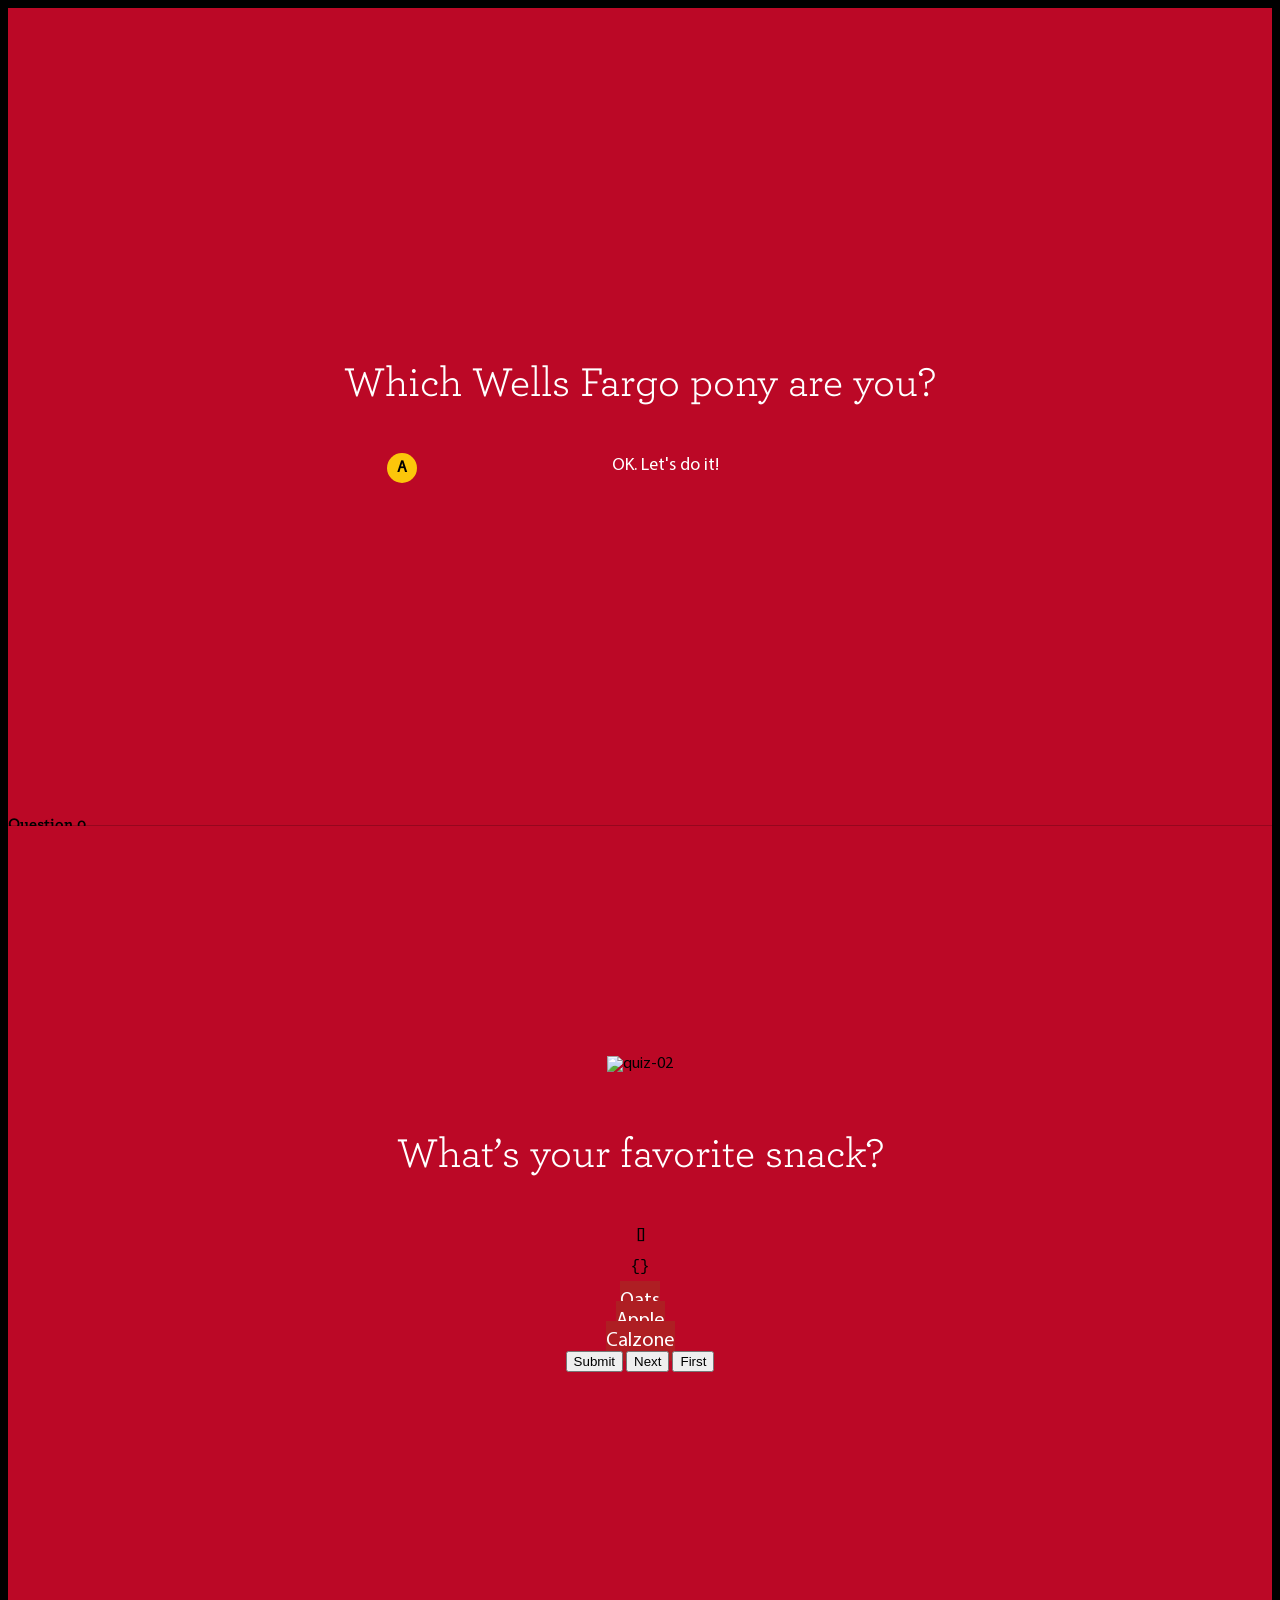
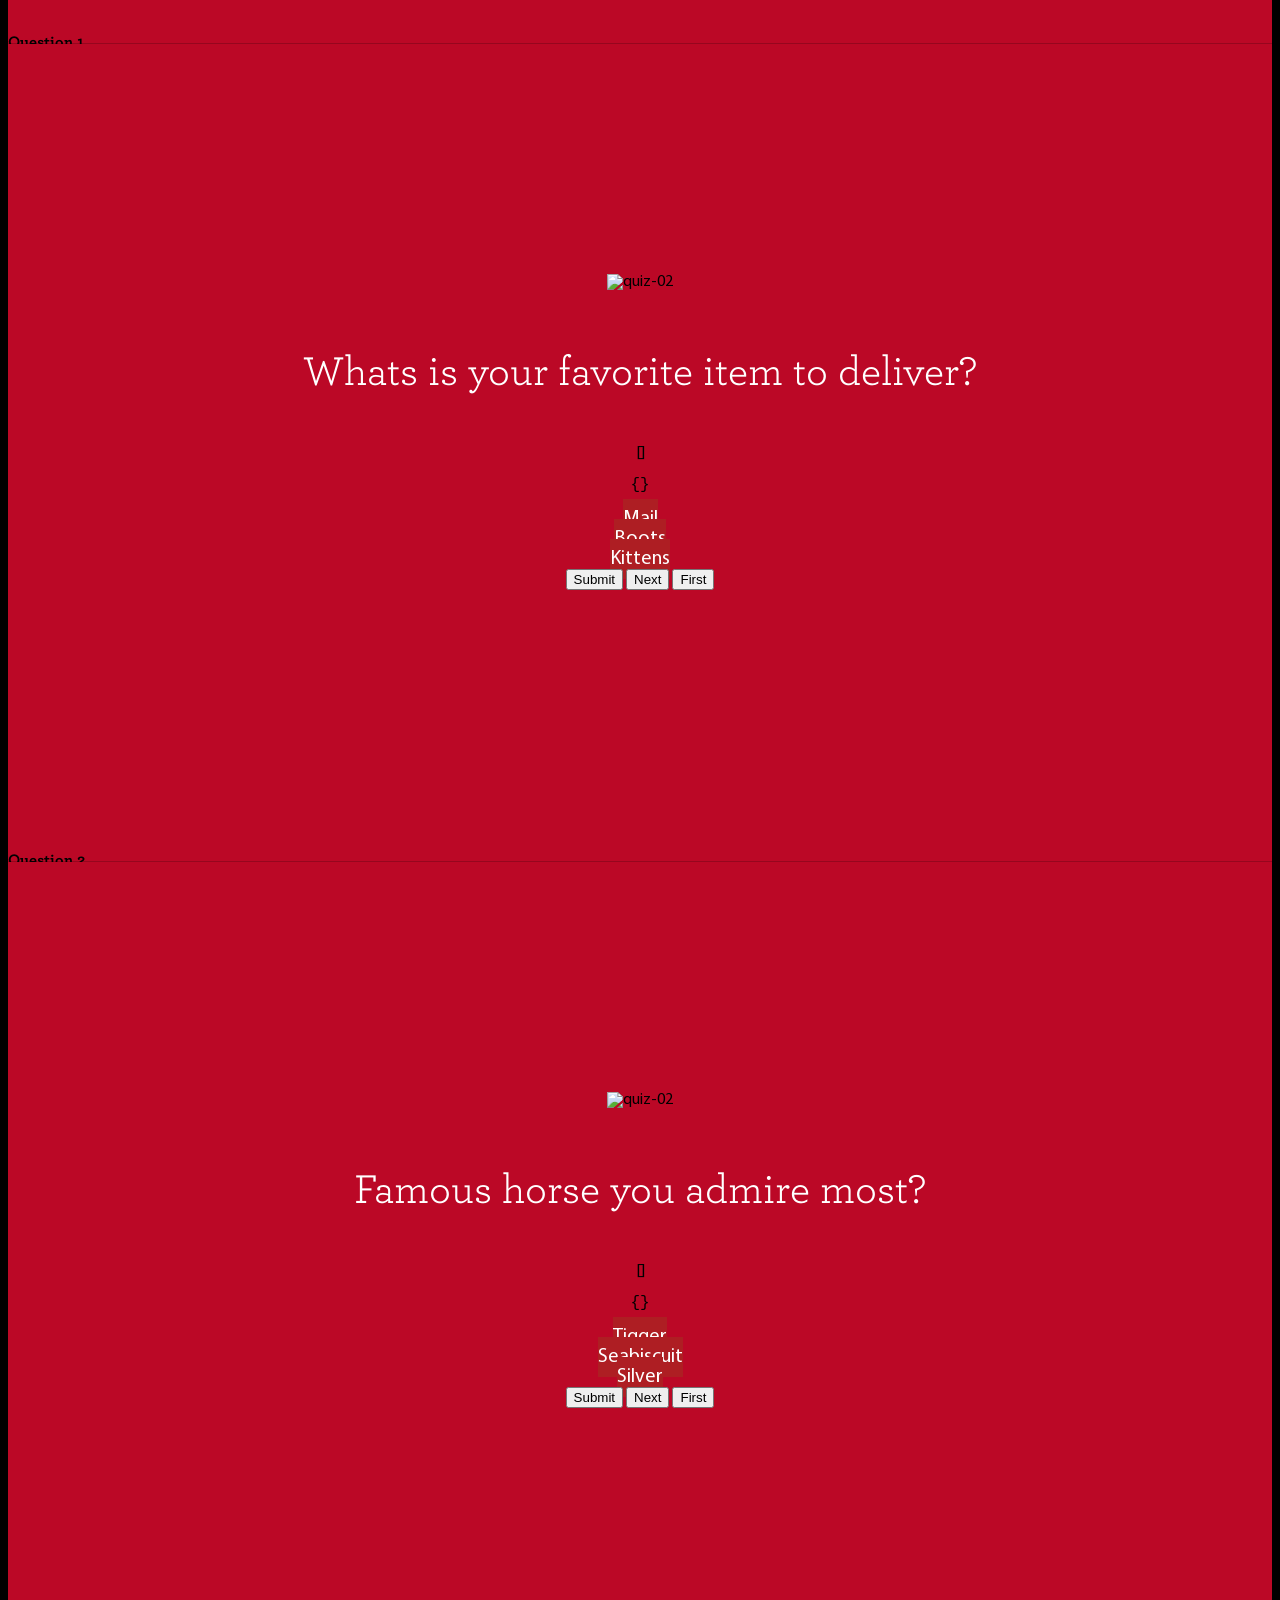
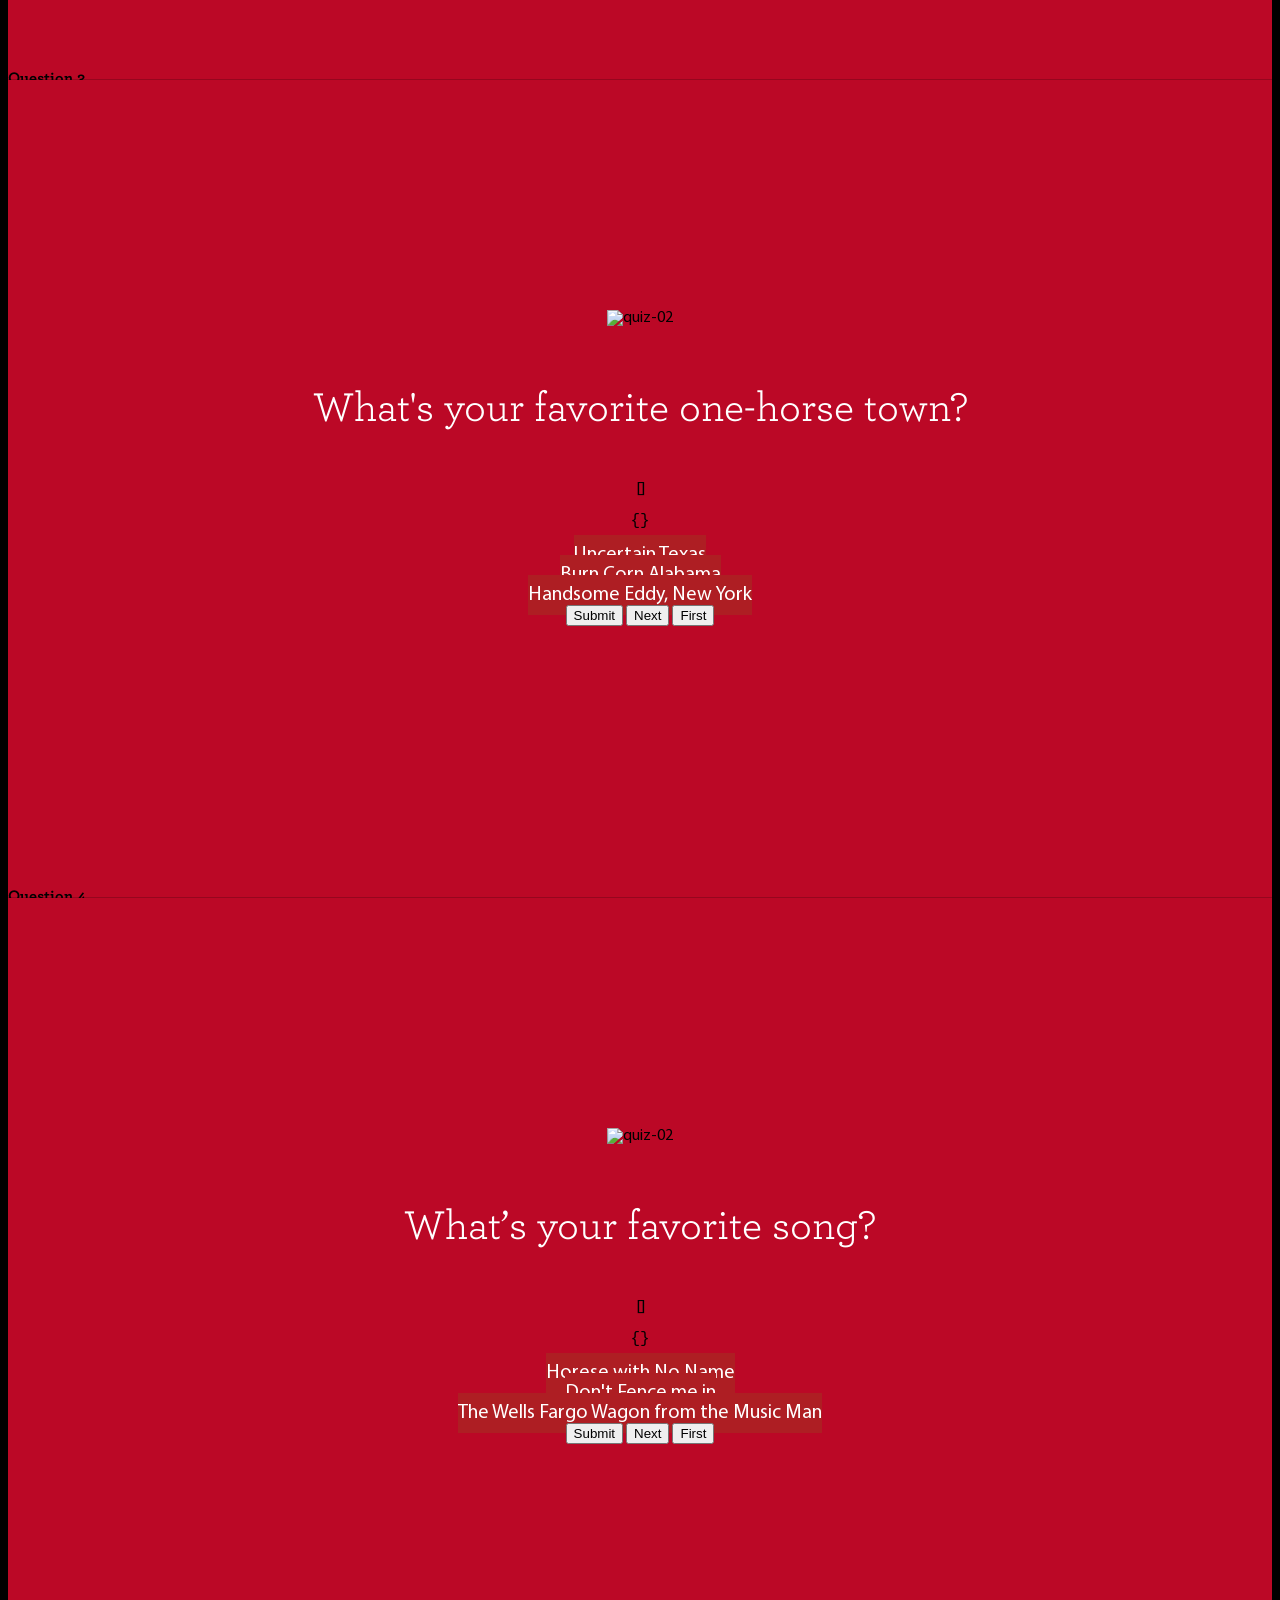
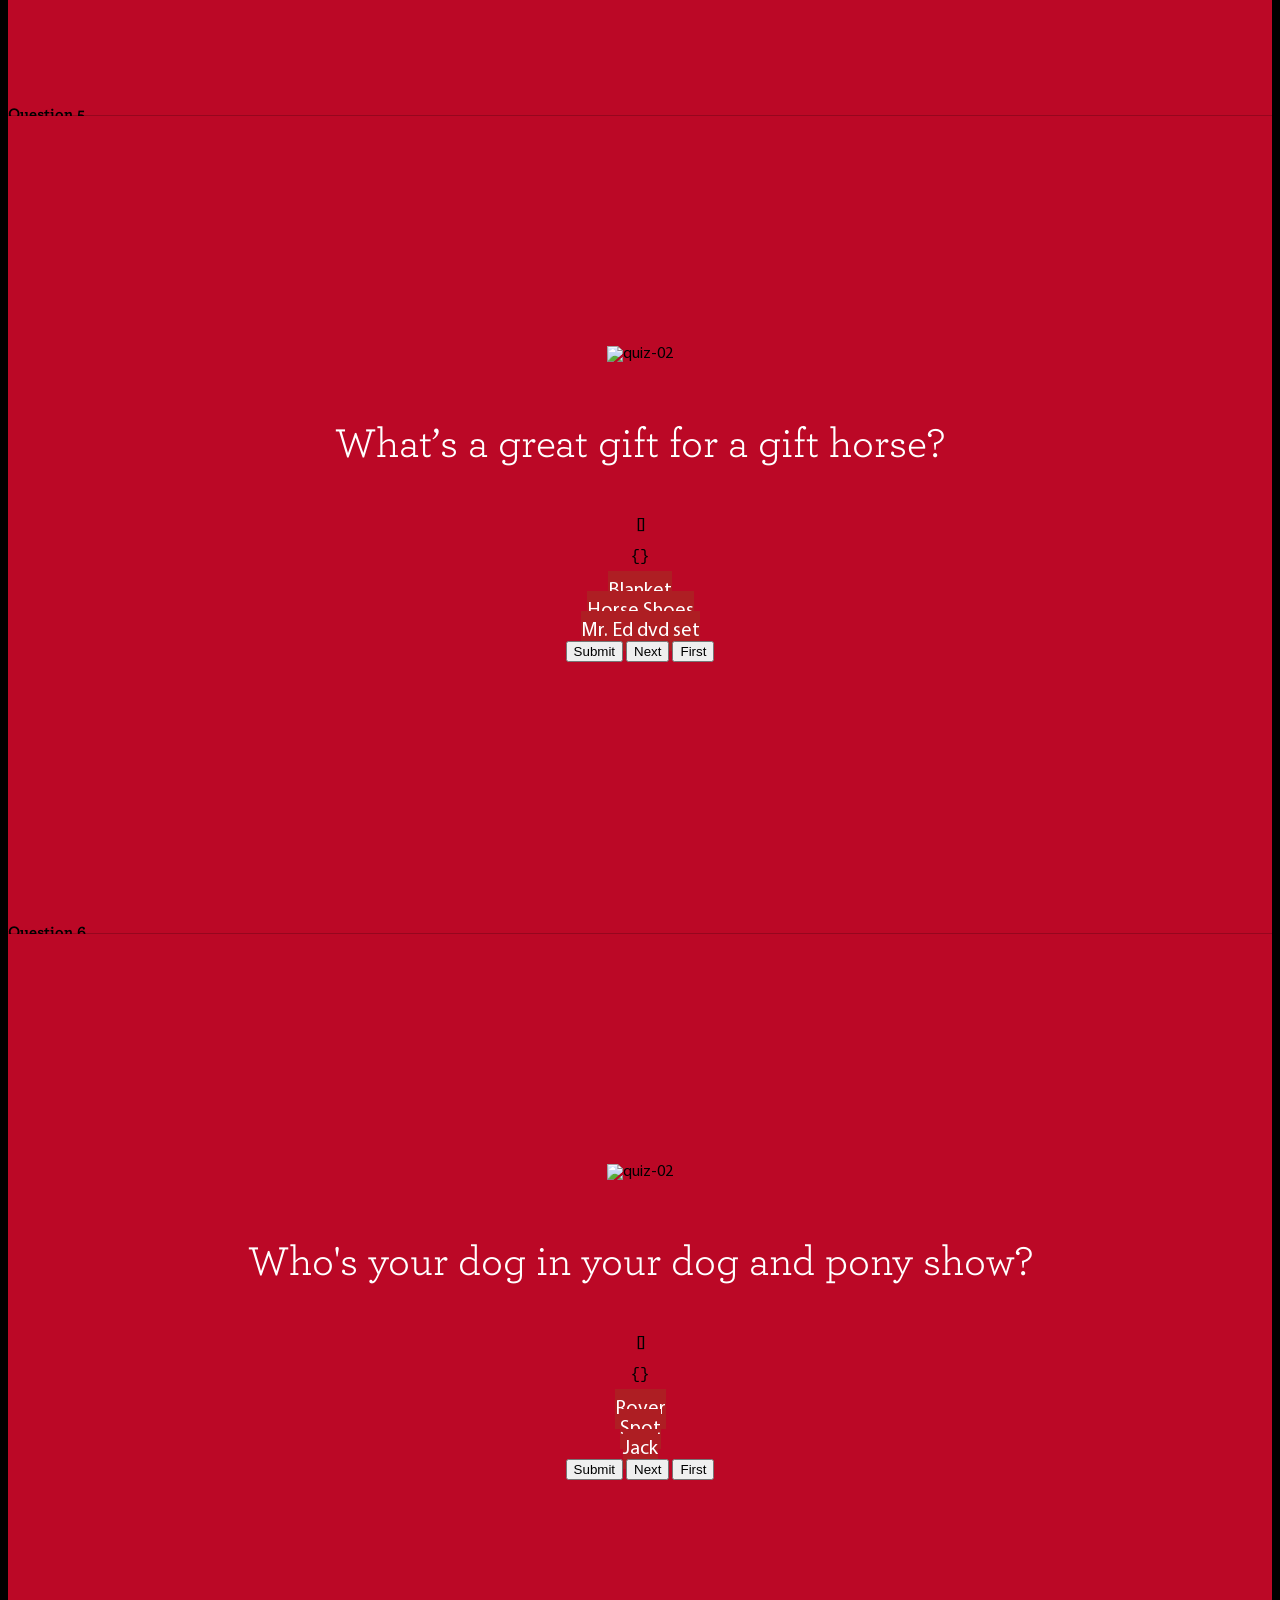
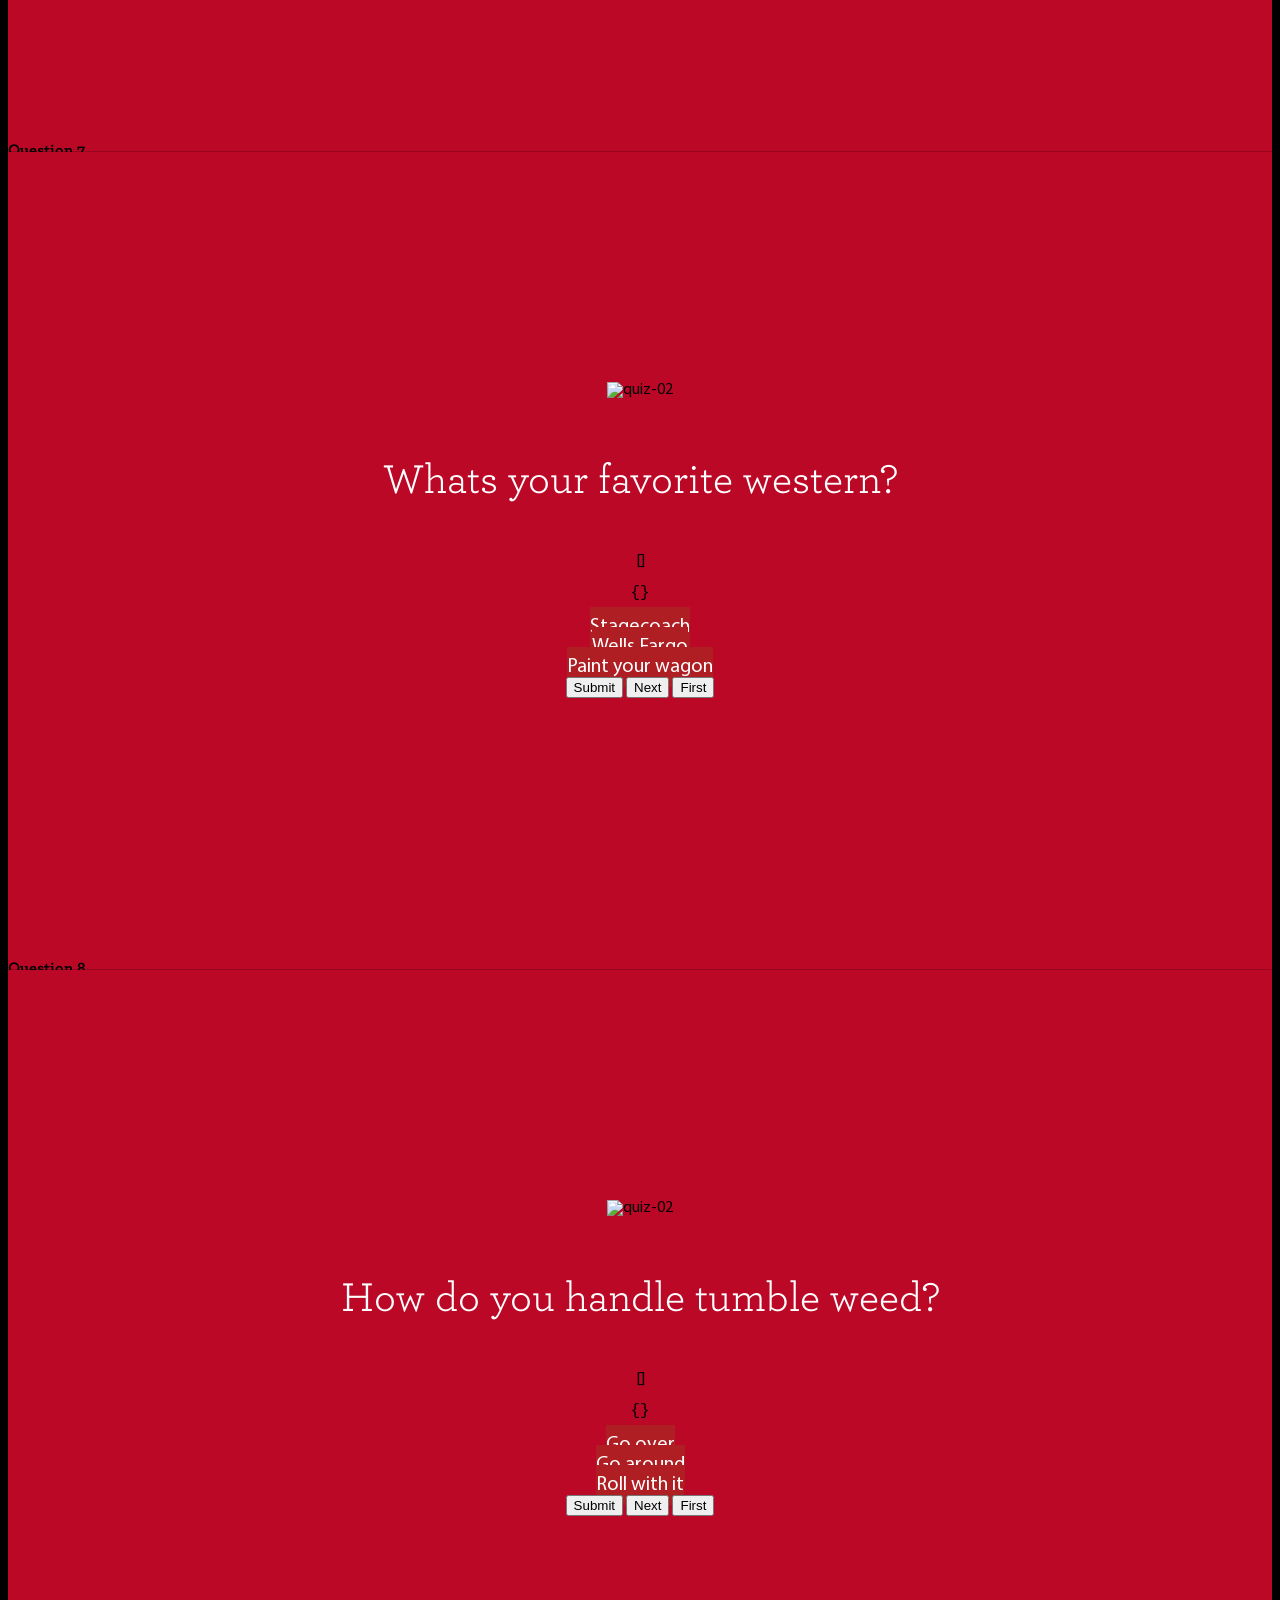
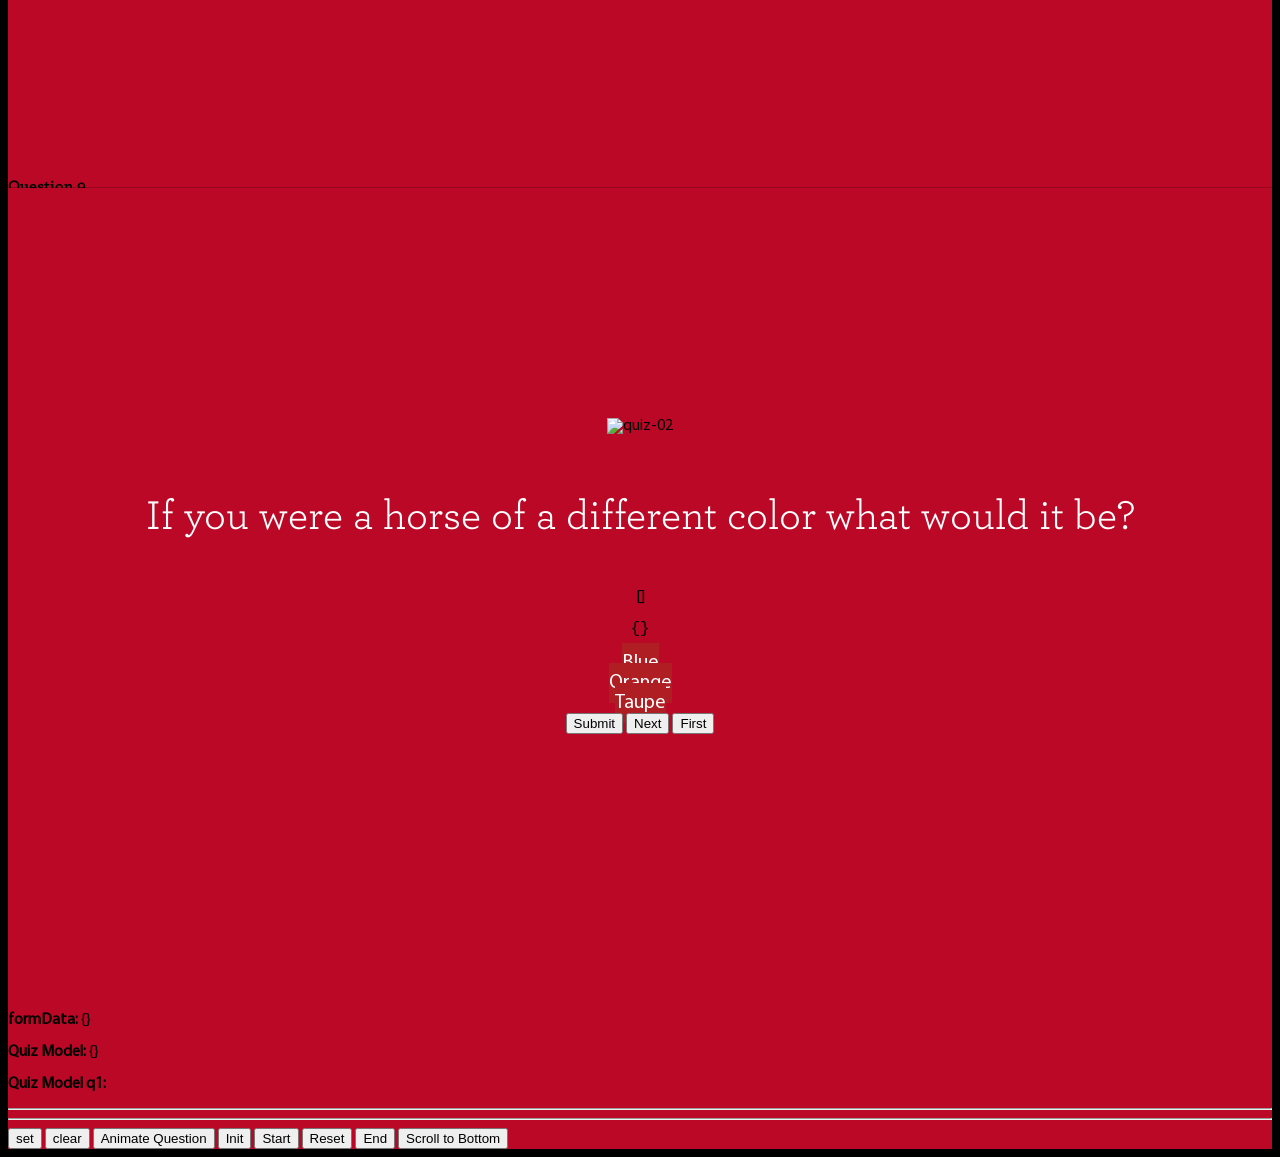
==== commit 5c532795: "functioning questions through accordion" ====
--- a/src/index.html
+++ b/src/index.html
@@ -10,6 +10,7 @@
     <link rel="stylesheet" href="app/content/css/app.css">
     <link rel="stylesheet" href="bower_components/animate.css/animate.css">
     <link rel="stylesheet" href="app/content/css/site.css">
+    <link rel="stylesheet" href="bower_components/angular-bootstrap/ui-bootstrap-csp.css">
     <!-- endinject -->
     <style>
     </style>
@@ -37,6 +38,7 @@
     <!-- bower:js -->
     <script src="../build/vendor/bootstrap.js"></script>
     <script src="bower_components/lodash/lodash.js"></script>
+    <script src="bower_components/angular-bootstrap/ui-bootstrap-tpls.js"></script>
     
     <script src="../build/vendor/angular.js"></script>
     
